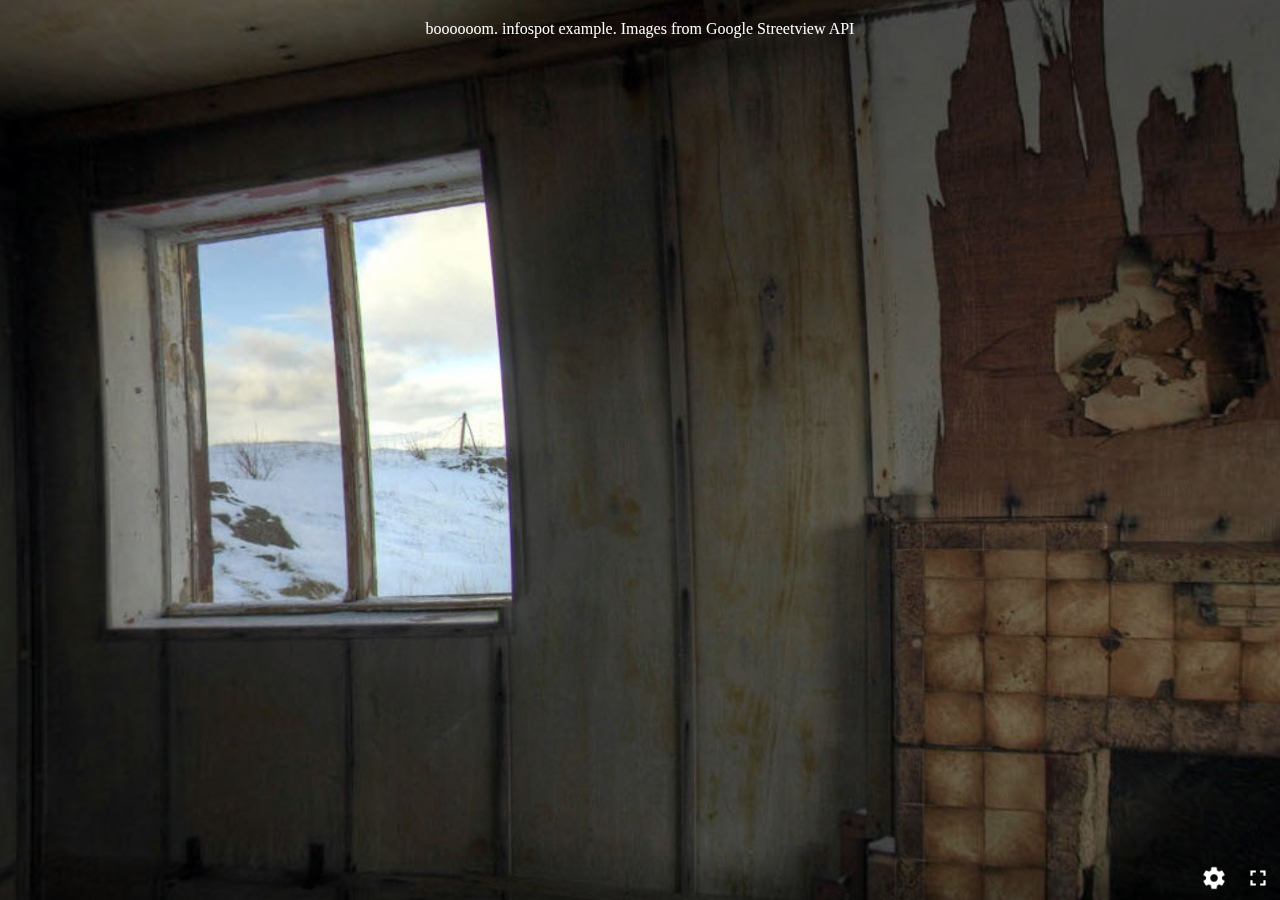
==== index.html @ c8a6444b "Add files via upload" ====
<!DOCTYPE html>
<html>
  <head>
    <meta charset="utf-8" />
    <meta
      name="viewport"
      content="initial-scale=1, maximum-scale=1, user-scalable=no, width=device-width, shrink-to-fit=no"
    />
    <title>Panolens.js panorama infospot</title>
    <style>
      html,
      body {
        margin: 0;
        width: 100%;
        height: 100%;
        overflow: hidden;
        background-color: #000;
      }

      a:link,
      a:visited {
        color: #bdc3c7;
      }

      .credit {
        position: absolute;
        text-align: center;
        width: 100%;
        padding: 20px 0;
        color: #fff;
      }

      #desc-container-1 {
        max-width: 500px;
        max-height: 500px;
        min-width: 200px;
        min-height: 250px;
        background: #fff;
        color: #000;
        border-radius: 3px;
        overflow: auto;
        -webkit-overflow-scrolling: touch;
      }

      #desc-container-1 > iframe {
        border: none;
        width: 100%;
      }

      #desc-container-2 {
        max-width: 500px;
        max-height: 500px;
        min-width: 200px;
        min-height: 250px;
        background: #fff;
        color: #000;
        border-radius: 3px;
        overflow: auto;
        -webkit-overflow-scrolling: touch;
      }

      #desc-container-2 > iframe {
        border: none;
        width: 100%;
      }

      .title {
        font-size: 1.5em;
        text-align: center;
        padding: 5px;
      }

      .text {
        padding: 0 20px 20px 20px;
      }
    </style>
  </head>

  <body>
    <div class="credit">
      boooooom.
      infospot example. Images from Google Streetview API
    </div>

    <div id="desc-container-1" style="display: none">
      <iframe src="https://www.youtube.com/embed/D7icsuamx5E"></iframe>
      <div class="title">123's Forgotten War</div>
      <div class="text">
        WWII came to the small town of Tai’erzhuang in central China – and
        it was never the same again. The town was strategically placed, on
        the north-south transport railway corridor and the ancient Grand
        Canal, and so was a focus of the Japanese Imperial army as it
        advanced. Li Jing Shan was only a child when his family fled the
        fighting. They returned to find their home, and most of the town,
        in ruins.
      </div>
    </div>

    <div id="desc-container-2" style="display: none">
      <iframe src="https://www.youtube.com/embed/D7icsuamx5E"></iframe>
      <div class="title">456's Forgotten War</div>
      <div class="text">
        WWII came to the small town of Tai’erzhuang in central China – and
        it was never the same again. The town was strategically placed, on
        the north-south transport railway corridor and the ancient Grand
        Canal, and so was a focus of the Japanese Imperial army as it
        advanced. Li Jing Shan was only a child when his family fled the
        fighting. They returned to find their home, and most of the town,
        in ruins.
      </div>
    </div>

    <script src="./js/three.min.js"></script>
    <script src="./js/panolens.min.js"></script>

    <script>
      var infospot, infospot2, infospot3, viewer;
      const panorama = new PANOLENS.ImagePanorama("./images/2294472375_24a3b8ef46_o.jpg");

      infospot = new PANOLENS.Infospot();
      infospot.position.set(5000.0, -665.23, -3996.49);
      infospot.addHoverText("The Where Is Bar");

      infospot2 = new PANOLENS.Infospot(300, PANOLENS.DataImage.Info);
      infospot2.position.set(4800.0, -1825.25, 197.56);
      infospot2.addHoverElement(
        document.getElementById("desc-container-1"),
        200
      );

      infospot3 = new PANOLENS.Infospot(300, PANOLENS.DataImage.Info);
      infospot3.position.set(4500.0, -665.23, -3996.49);
      infospot3.addHoverElement(
        document.getElementById("desc-container-2"),
        200
      );

      // Get Google Map API Key - https://developers.google.com/maps/documentation/javascript/get-api-key

      panorama.add(infospot);
      panorama.add(infospot2);
      panorama.add(infospot3);

      viewer = new PANOLENS.Viewer();
      viewer.add(panorama);
    </script>
  </body>
</html>
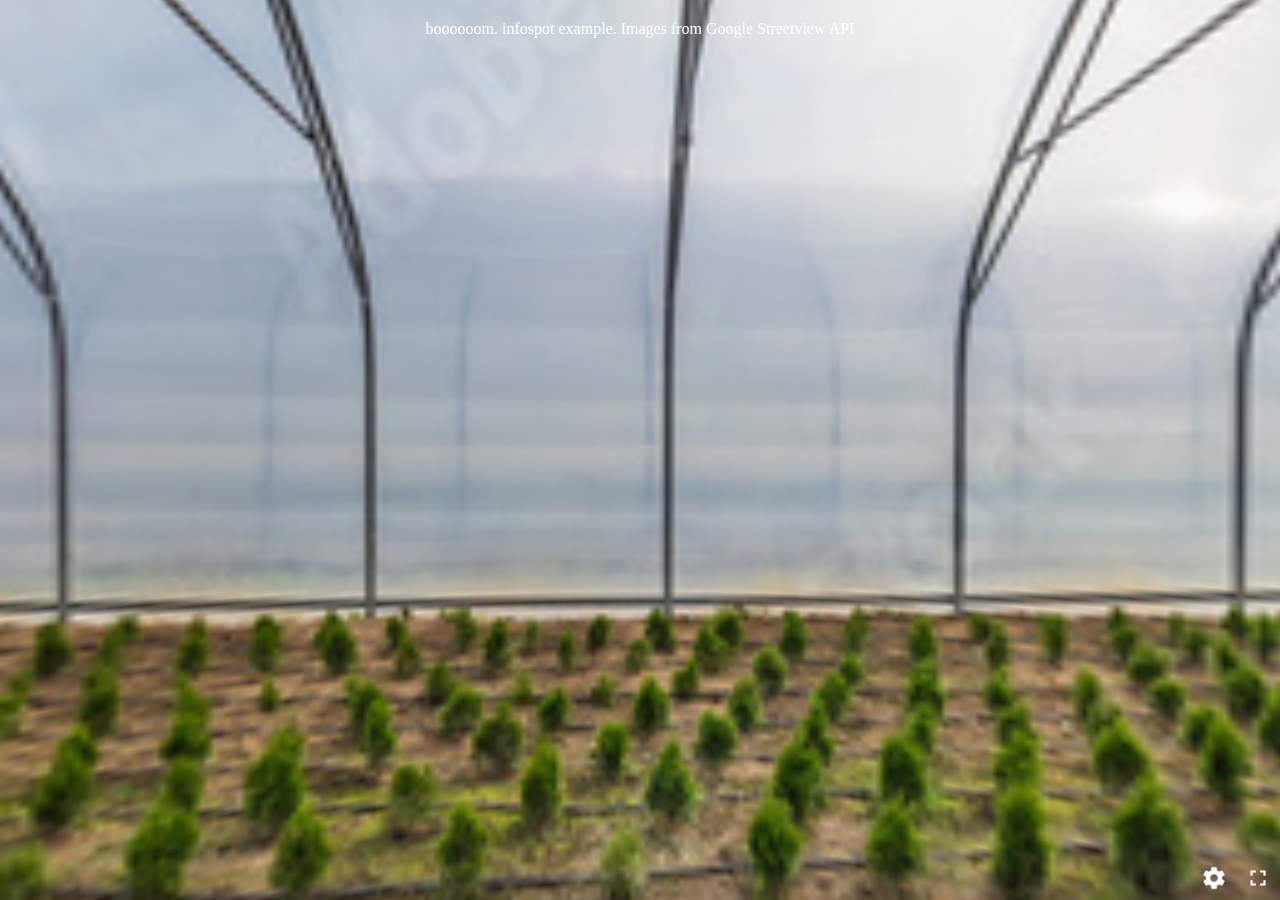
==== commit f291eda7: "Add files via upload" ====
--- a/index.html
+++ b/index.html
@@ -28,6 +28,10 @@
         width: 100%;
         padding: 20px 0;
         color: #fff;
+      }
+
+      a{
+        text-decoration: underline;
       }
 
       #desc-container-1 {
@@ -71,7 +75,7 @@
       }
 
       .text {
-        padding: 0 20px 20px 20px;
+        padding: 0 24px 24px 24px;
       }
     </style>
   </head>
@@ -82,31 +86,23 @@
       infospot example. Images from Google Streetview API
     </div>
 
+ 
+
     <div id="desc-container-1" style="display: none">
-      <iframe src="https://www.youtube.com/embed/D7icsuamx5E"></iframe>
-      <div class="title">123's Forgotten War</div>
-      <div class="text">
-        WWII came to the small town of Tai’erzhuang in central China – and
-        it was never the same again. The town was strategically placed, on
-        the north-south transport railway corridor and the ancient Grand
-        Canal, and so was a focus of the Japanese Imperial army as it
-        advanced. Li Jing Shan was only a child when his family fled the
-        fighting. They returned to find their home, and most of the town,
-        in ruins.
+      <iframe src="https://www.youtube.com/embed/PYd8lAnYyJw"></iframe>
+      <div class="title">BOOOOOOM</div>
+      <div class="text">‘BOOOOOOOM’ boom means "increase, development, and success." Until now, the six Deobaegot students have condensed their energy through detailed art work across various media at the same starting point of Deobaegot. In this Final Exhibition, we would like to show our energy through different media such as illustration, sound, video, font, space, and web. 
+        This is the result of an effort called 《BOOOOOM》 at the PaTI Deobagot graduation exhibition.
       </div>
     </div>
 
     <div id="desc-container-2" style="display: none">
-      <iframe src="https://www.youtube.com/embed/D7icsuamx5E"></iframe>
-      <div class="title">456's Forgotten War</div>
-      <div class="text">
-        WWII came to the small town of Tai’erzhuang in central China – and
-        it was never the same again. The town was strategically placed, on
-        the north-south transport railway corridor and the ancient Grand
-        Canal, and so was a focus of the Japanese Imperial army as it
-        advanced. Li Jing Shan was only a child when his family fled the
-        fighting. They returned to find their home, and most of the town,
-        in ruins.
+
+      <div class="title">Park Jeong Gyeon</div>
+      <div class="text">‘BOOOOOOOM’ boom means "increase, development, and success." Until now, the six Deobaegot students have condensed their energy through detailed art work across various media at the same starting point of Deobaegot. In this Final Exhibition, we would like to show our energy through different media such as illustration, sound, video, font, space, and web. 
+        This is the result of an effort called 《BOOOOOM》 at the PaTI Deobagot graduation exhibition.
+
+        <a href="https://sketch-book.xyz">sketch-book</a>
       </div>
     </div>
 
@@ -115,7 +111,7 @@
 
     <script>
       var infospot, infospot2, infospot3, viewer;
-      const panorama = new PANOLENS.ImagePanorama("./images/2294472375_24a3b8ef46_o.jpg");
+      const panorama = new PANOLENS.ImagePanorama("./images/2.jpg");
 
       infospot = new PANOLENS.Infospot();
       infospot.position.set(5000.0, -665.23, -3996.49);
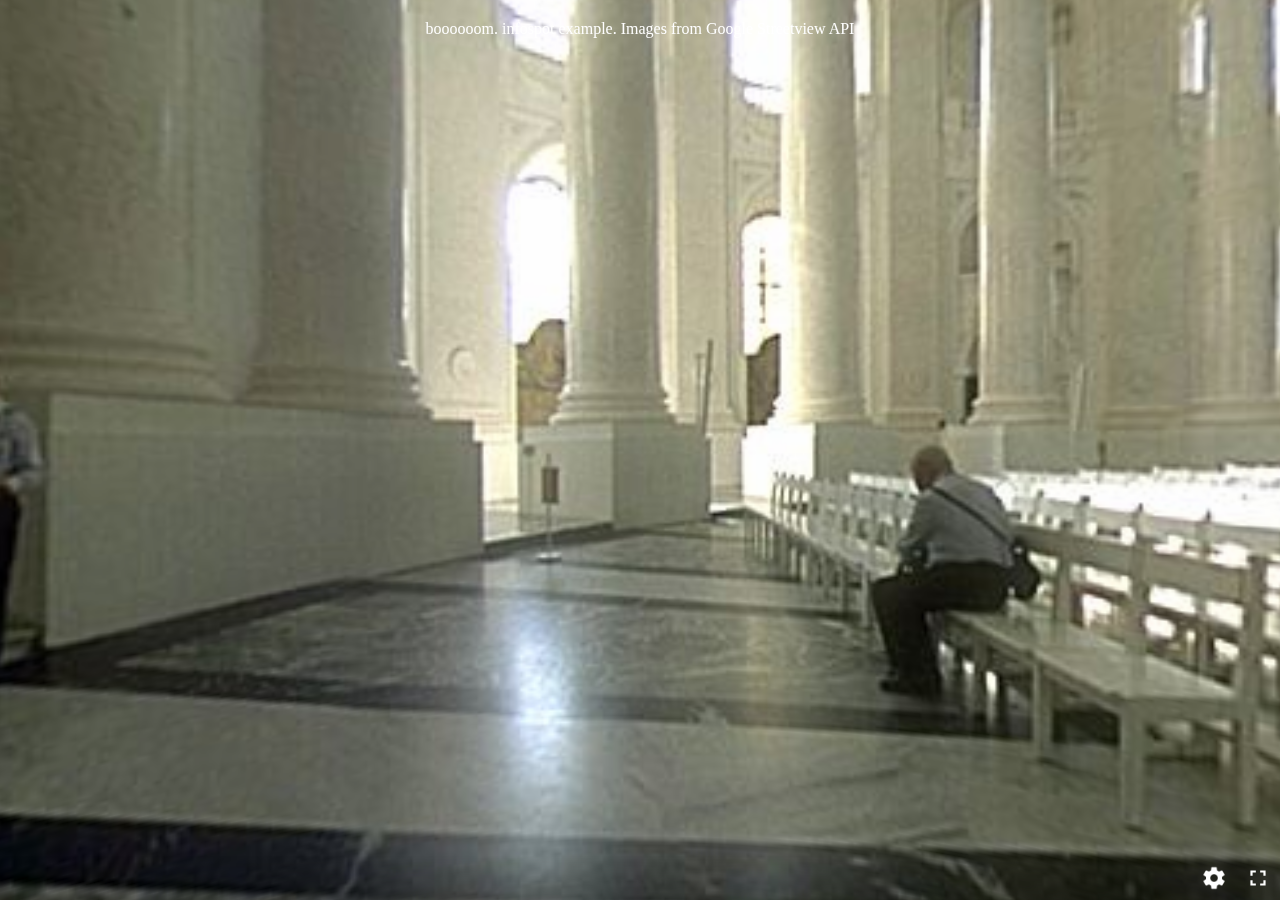
==== commit 3452f885: "Add files via upload" ====
--- a/index.html
+++ b/index.html
@@ -111,7 +111,7 @@
 
     <script>
       var infospot, infospot2, infospot3, viewer;
-      const panorama = new PANOLENS.ImagePanorama("./images/2.jpg");
+      const panorama = new PANOLENS.ImagePanorama("./images/s.jpg");
 
       infospot = new PANOLENS.Infospot();
       infospot.position.set(5000.0, -665.23, -3996.49);
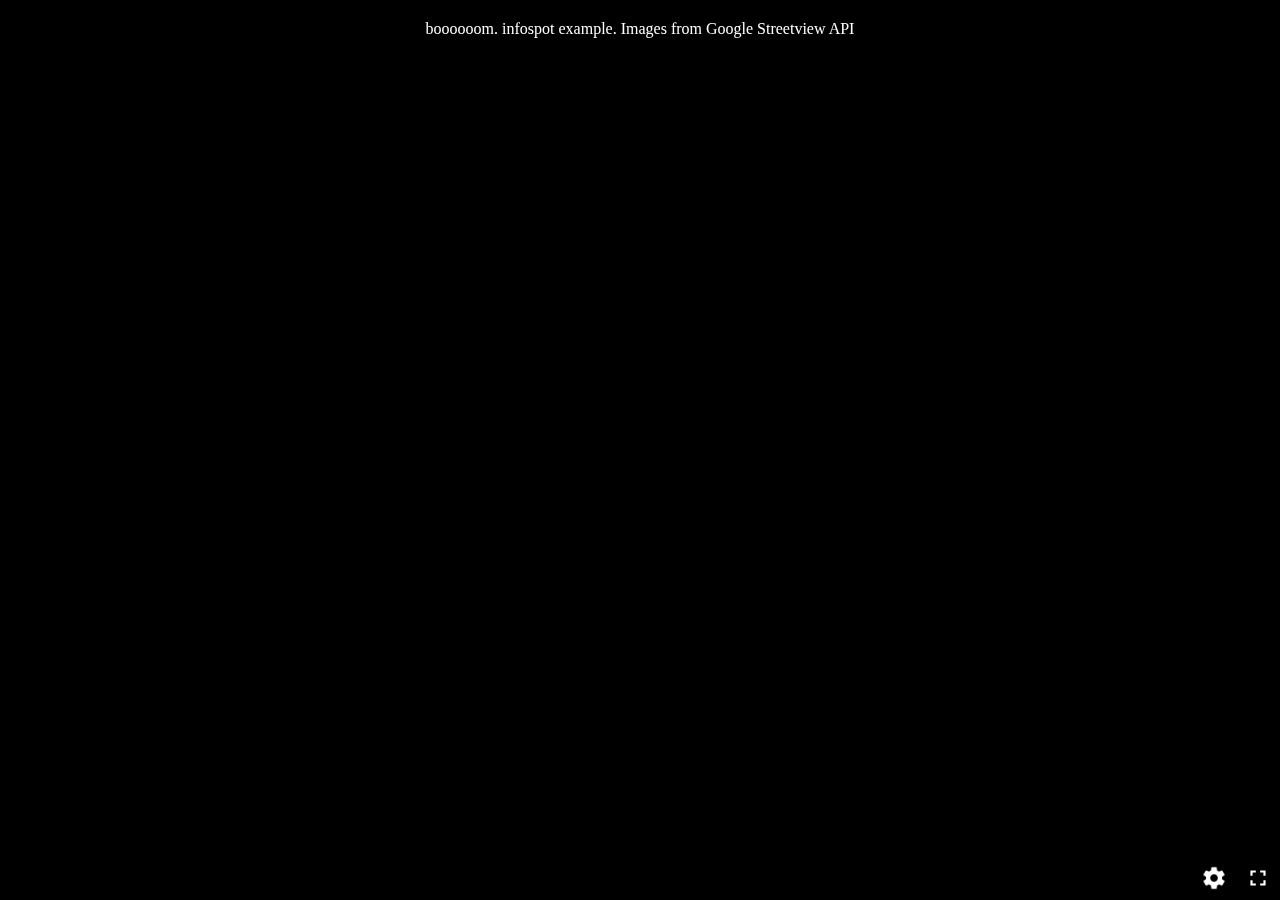
==== commit 342cd5db: "Add files via upload" ====
--- a/index.html
+++ b/index.html
@@ -32,6 +32,7 @@
 
       a{
         text-decoration: underline;
+        z-index: 1001 !important;
       }
 
       #desc-container-1 {
@@ -111,7 +112,7 @@
 
     <script>
       var infospot, infospot2, infospot3, viewer;
-      const panorama = new PANOLENS.ImagePanorama("./images/s.jpg");
+      const panorama = new PANOLENS.ImagePanorama("./images/w.jpg");
 
       infospot = new PANOLENS.Infospot();
       infospot.position.set(5000.0, -665.23, -3996.49);
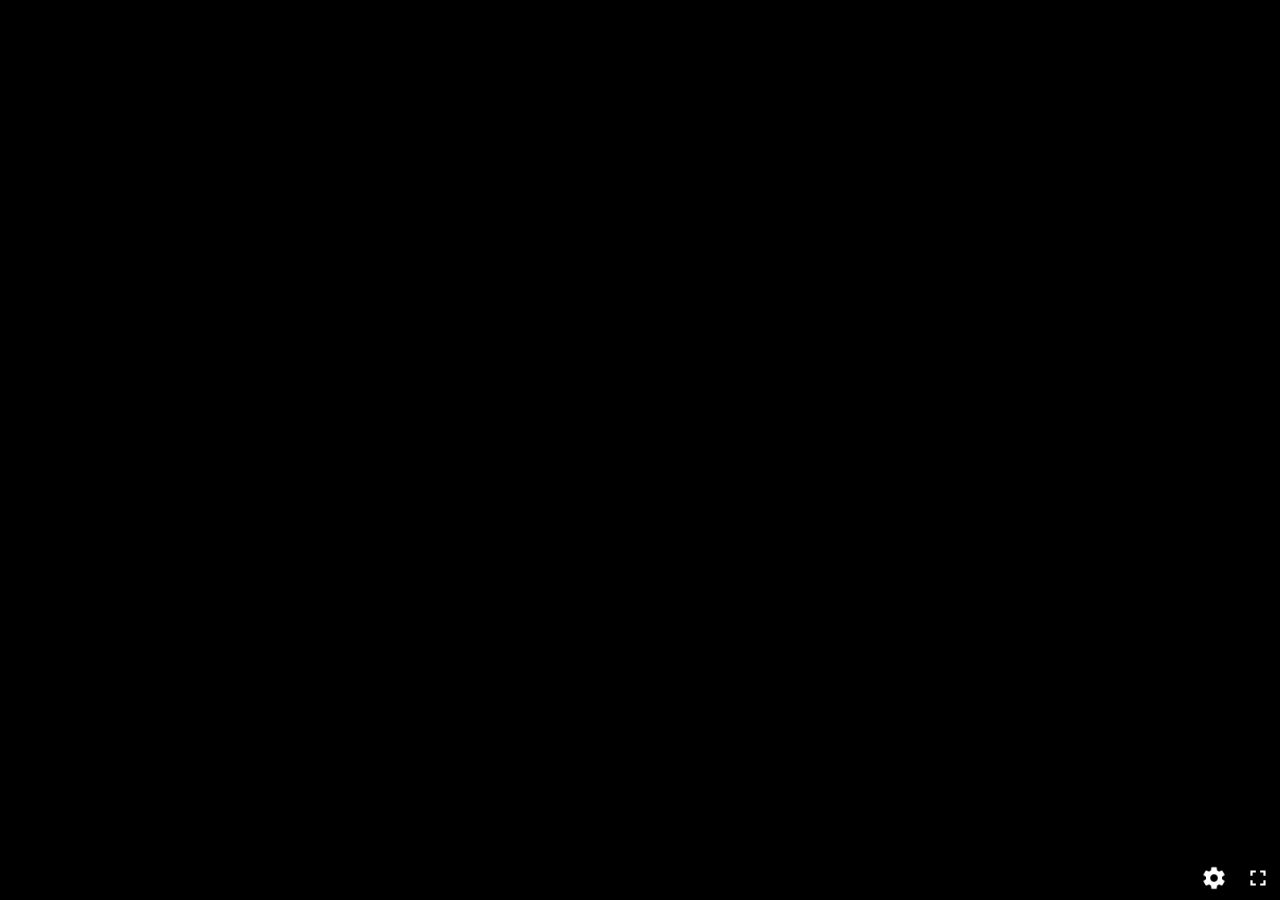
==== commit 485fd89b: "Add files via upload" ====
--- a/index.html
+++ b/index.html
@@ -6,85 +6,22 @@
       name="viewport"
       content="initial-scale=1, maximum-scale=1, user-scalable=no, width=device-width, shrink-to-fit=no"
     />
-    <title>Panolens.js panorama infospot</title>
-    <style>
-      html,
-      body {
-        margin: 0;
-        width: 100%;
-        height: 100%;
-        overflow: hidden;
-        background-color: #000;
-      }
-
-      a:link,
-      a:visited {
-        color: #bdc3c7;
-      }
-
-      .credit {
-        position: absolute;
-        text-align: center;
-        width: 100%;
-        padding: 20px 0;
-        color: #fff;
-      }
-
-      a{
-        text-decoration: underline;
-        z-index: 1001 !important;
-      }
-
-      #desc-container-1 {
-        max-width: 500px;
-        max-height: 500px;
-        min-width: 200px;
-        min-height: 250px;
-        background: #fff;
-        color: #000;
-        border-radius: 3px;
-        overflow: auto;
-        -webkit-overflow-scrolling: touch;
-      }
-
-      #desc-container-1 > iframe {
-        border: none;
-        width: 100%;
-      }
-
-      #desc-container-2 {
-        max-width: 500px;
-        max-height: 500px;
-        min-width: 200px;
-        min-height: 250px;
-        background: #fff;
-        color: #000;
-        border-radius: 3px;
-        overflow: auto;
-        -webkit-overflow-scrolling: touch;
-      }
-
-      #desc-container-2 > iframe {
-        border: none;
-        width: 100%;
-      }
-
-      .title {
-        font-size: 1.5em;
-        text-align: center;
-        padding: 5px;
-      }
-
-      .text {
-        padding: 0 24px 24px 24px;
-      }
-    </style>
+    <title>BOOOOOOM</title>
+    <meta name="description" content="" />
+    <link rel="stylesheet" href="./style.css" />
   </head>
 
   <body>
-    <div class="credit">
-      boooooom.
-      infospot example. Images from Google Streetview API
+    <div class="container">
+<p class="item">BOOOOOOM</p>
+<p class="item">2021. 1.7. - 1. 31.</p>
+<p class="item">BOOOOOOM</p>
+<p class="item">BOOOOOOM</p>
+<p class="item">BOOOOOOM</p>
+<p class="item">BOOOOOOM</p>
+<p class="item">BOOOOOOM</p>
+<p class="item">BOOOOOOM</p>
+      
     </div>
 
  
@@ -99,9 +36,8 @@
 
     <div id="desc-container-2" style="display: none">
 
-      <div class="title">Park Jeong Gyeon</div>
-      <div class="text">‘BOOOOOOOM’ boom means "increase, development, and success." Until now, the six Deobaegot students have condensed their energy through detailed art work across various media at the same starting point of Deobaegot. In this Final Exhibition, we would like to show our energy through different media such as illustration, sound, video, font, space, and web. 
-        This is the result of an effort called 《BOOOOOM》 at the PaTI Deobagot graduation exhibition.
+      <div class="title" onclick="location.href='gyeon.html'">Park Jeong Gyeon</div>
+      <div class="text">
 
         <a href="https://sketch-book.xyz">sketch-book</a>
       </div>
@@ -109,17 +45,16 @@
 
     <script src="./js/three.min.js"></script>
     <script src="./js/panolens.min.js"></script>
-
     <script>
       var infospot, infospot2, infospot3, viewer;
-      const panorama = new PANOLENS.ImagePanorama("./images/w.jpg");
+      const panorama = new PANOLENS.ImagePanorama("./images/5.jpg");
 
       infospot = new PANOLENS.Infospot();
       infospot.position.set(5000.0, -665.23, -3996.49);
       infospot.addHoverText("The Where Is Bar");
 
       infospot2 = new PANOLENS.Infospot(300, PANOLENS.DataImage.Info);
-      infospot2.position.set(4800.0, -1825.25, 197.56);
+      infospot2.position.set(4800.0, 0.25, 197.56);
       infospot2.addHoverElement(
         document.getElementById("desc-container-1"),
         200
--- a/style.css
+++ b/style.css
@@ -0,0 +1,280 @@
+::-moz-selection {
+  color: black;
+  background-color: rgba(255, 255, 255, 0.99);
+}
+
+::selection {
+  color: black;
+  background-color: rgba(255, 255, 255, 0.99);
+}
+
+html,
+body,
+p,
+ol,
+ul,
+li,
+dl,
+dt,
+dd,
+blockquote,
+figure,
+fieldset,
+legend,
+textarea,
+pre,
+iframe,
+hr,
+h1,
+h2,
+h3,
+h4,
+h5,
+h6 {
+  margin: 0;
+  padding: 0;
+}
+
+h1,
+h2,
+h3,
+h4,
+h5,
+h6 {
+  font-size: 100%;
+  font-weight: normal;
+}
+
+ul {
+  list-style: none;
+}
+
+button,
+input,
+select {
+  margin: 0;
+}
+
+html {
+  -webkit-box-sizing: border-box;
+  box-sizing: border-box;
+  pointer-events: visible;
+
+  padding: 0;
+  margin: 0;
+
+  -webkit-user-drag: none;
+}
+
+*,
+*::before,
+*::after {
+  -webkit-box-sizing: inherit;
+  box-sizing: inherit;
+}
+
+img,
+video {
+  height: auto;
+  max-width: 100%;
+  -webkit-user-drag: none;
+}
+
+iframe {
+  border: 0;
+}
+
+table {
+  border-collapse: collapse;
+  border-spacing: 0;
+}
+
+td,
+th {
+  padding: 0;
+}
+
+td:not([align]),
+th:not([align]) {
+  text-align: inherit;
+}
+
+html {
+  font-size: 16px;
+  text-rendering: optimizeLegibility;
+  -webkit-text-size-adjust: 100%;
+  -moz-text-size-adjust: 100%;
+  -ms-text-size-adjust: 100%;
+  text-size-adjust: 100%;
+
+  overflow: hidden;
+  min-width: 100%;
+}
+
+@media screen and (min-width: 512px) {
+  html {
+    font-size: 1.75vw;
+  }
+}
+
+article,
+aside,
+figure,
+footer,
+header,
+hgroup,
+section {
+  display: block;
+}
+
+body,
+button,
+input,
+select,
+textarea {
+  font-family: -apple-system, BlinkMacSystemFont, avenir next, avenir,
+    segoe ui, helvetica neue, helvetica, Ubuntu, roboto, noto, arial,
+    sans-serif;
+}
+
+@font-face {
+  font-family: "AGChoijeonghoMinburiStd";
+  src: url(./fonts/AGChoijeonghoMinburiStd.otf);
+  src: local(※), url(./fonts/AGChoijeonghoMinburiStd.woff) format("woff");
+}
+@font-face {
+  font-family: "AGChoijeonghoMinburiStdBold";
+  src: url(./fonts/AGChoijeonghoMinburiStdBold.otf);
+  src: local(※),
+    url(./fonts/AGChoijeonghoMinburiStdBold.woff) format("woff");
+}
+@font-face {
+  font-family: "AGChoijeonghoMinburiStdMedium";
+  src: url(./fonts/AGChoijeonghoMinburiStdMedium.otf);
+  src: local(※),
+    url(./fonts/AGChoijeonghoMinburiStdMedium.woff) format("woff2");
+}
+
+@media screen and (min-width: 512px) {
+  body {
+    font-family: "AGChoijeonghoMinburiStdBold";
+  }
+}
+
+html,
+body {
+  margin: 0;
+  width: 100%;
+  height: 100%;
+  overflow: hidden;
+  background-color: #000;
+}
+
+
+code,
+pre {
+  -moz-osx-font-smoothing: auto;
+  -webkit-font-smoothing: auto;
+  font-family: monospace;
+}
+
+a:link,
+a:visited {
+  color: #bdc3c7;
+}
+
+.container {
+  position: absolute;
+  display: grid;
+  
+
+  grid-template-columns: repeat(3, 1fr);
+  grid-template-rows: repeat(6, minmax(16px, auto));
+  grid-column-gap: 16px;
+  color: #000;
+
+}
+
+.item:nth-child(1) {
+  mix-blend-mode: color-burn;
+  grid-column: 1;
+}
+.item:nth-child(2) {
+  grid-column: 2;
+}
+.item:nth-child(3) {
+  grid-column: 4;
+}
+.item:nth-child(4) {
+  grid-column: 5;
+}
+.item:nth-child(5) {
+  grid-column: 6;
+}
+.item:nth-child(6) {
+  grid-column: 7;
+}
+.item:nth-child(7) {
+  grid-column: 7;
+}
+.item:nth-child(8) {
+  grid-column: 7;
+}
+
+.credit {
+  position: absolute;
+  text-align: center;
+  width: 100%;
+  padding: 16px 0;
+  color: #000;
+}
+
+a {
+  text-decoration: underline;
+  z-index: 1001 !important;
+}
+
+#desc-container-1 {
+  max-width: 500px;
+  max-height: 500px;
+  min-width: 200px;
+  min-height: 250px;
+  background: #fff;
+  color: #000;
+  border-radius: 3px;
+  overflow: auto;
+  -webkit-overflow-scrolling: touch;
+}
+
+#desc-container-1 > iframe {
+  border: none;
+  width: 100%;
+}
+
+#desc-container-2 {
+  max-width: 500px;
+  max-height: 500px;
+  min-width: 200px;
+  min-height: 250px;
+  background: #fff;
+  color: #000;
+  border-radius: 3px;
+  overflow: auto;
+  -webkit-overflow-scrolling: touch;
+}
+
+#desc-container-2 > iframe {
+  border: none;
+  width: 100%;
+}
+
+.title {
+  font-size: 1rem;
+  text-align: center;
+  padding: 16px;
+}
+
+.text {
+  padding: 0 24px 24px 24px;
+  font-size: 0.75rem;
+}
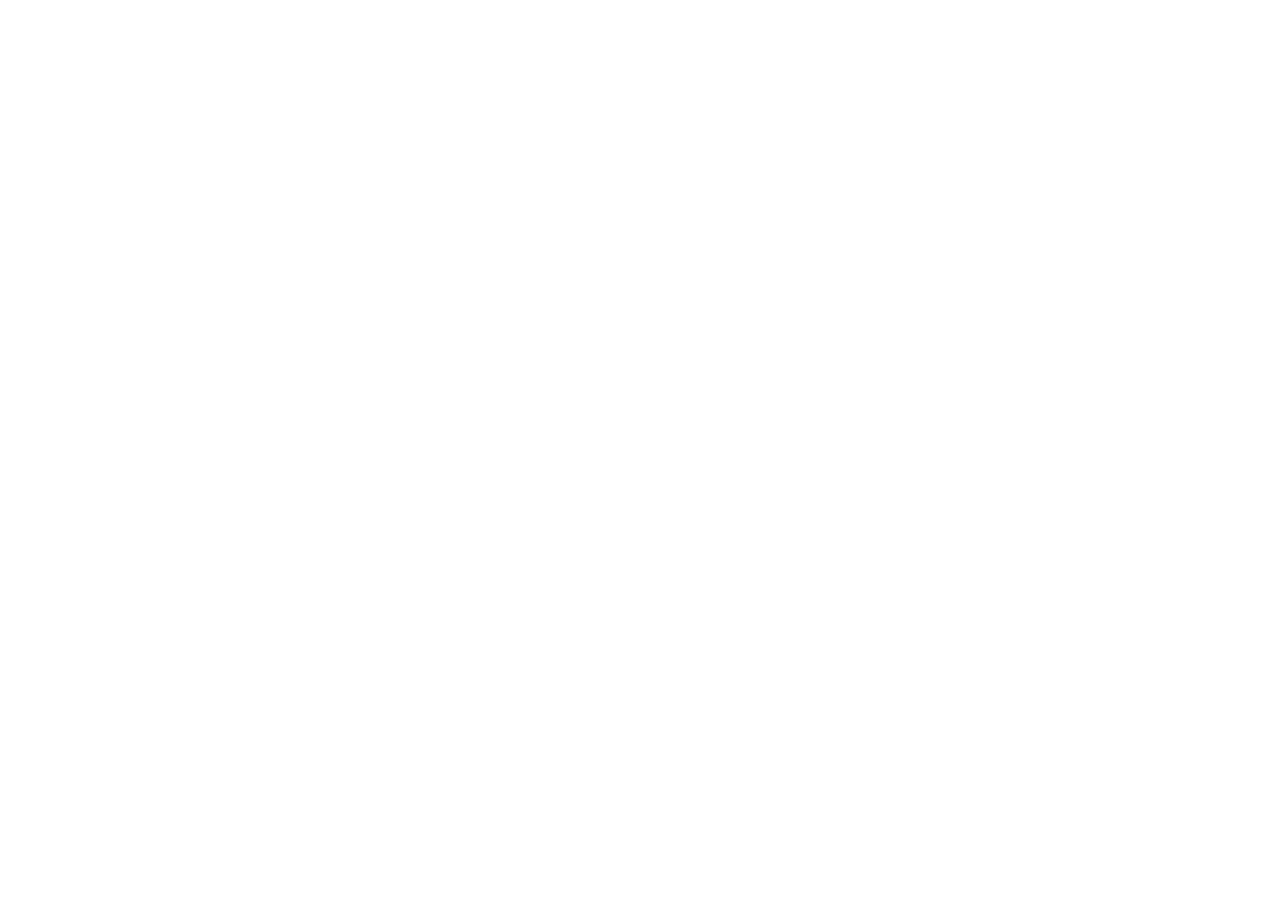
==== commit 71186645: "Add files via upload" ====
--- a/index.html
+++ b/index.html
@@ -7,67 +7,80 @@
       content="initial-scale=1, maximum-scale=1, user-scalable=no, width=device-width, shrink-to-fit=no"
     />
     <title>BOOOOOOM</title>
-    <meta name="description" content="" />
+    <meta
+      name="description"
+      content="‘BOOOOOOM!’ 붐은 ‘증가, 발전, 성황’이라는 의미를 가지고 있습니다. 그동안 6명의 배우미들은 더배곳이라는 같은 시작점에서 다양한 매체를 넘나들며 세밀한 작업으로 에너지를 응축해왔습니다. 이번 맺음전에서는 일러스트・사운드・영상・글꼴・공간・웹이라는 각자 다른 매체를 통해 에너지를 펼쳐 보이고자 합니다. 이는 파주타이포그라피배곳 더배곳 마친보람 맺음전 《BOOOOOOM》이라는 노력의 결과물이 됩니다."
+    />
     <link rel="stylesheet" href="./style.css" />
   </head>
 
   <body>
+
     <div class="container">
-<p class="item">BOOOOOOM</p>
-<p class="item">2021. 1.7. - 1. 31.</p>
-<p class="item">BOOOOOOM</p>
-<p class="item">BOOOOOOM</p>
-<p class="item">BOOOOOOM</p>
-<p class="item">BOOOOOOM</p>
-<p class="item">BOOOOOOM</p>
-<p class="item">BOOOOOOM</p>
+<li class="item">BOOOOOOM</li>
+<li class="item">2021. 1.7. - 1. 31.</li>
+<li class="item">파주타이포그라피배곳</li>
+<li class="item">마친보람맺음전</li>
+<li class="item">PaTI Deobagot</li>
+<li class="item">graduation exhibition</li>
+
       
     </div>
 
- 
+    <div id="desc-container-0" style="display: none">
+      <iframe src="https://www.youtube.com/embed/PYd8lAnYyJw"></iframe>
+      <!-- <div class="title">BOOOOOOM</div> -->
+      <div class="text">‘BOOOOOOM’ 붐은 ‘증가, 발전, 성황’이라는 의미를 가지고 있습니다. 그동안 6명의 배우미들은 더배곳이라는 같은 시작점에서 다양한 매체를 넘나들며 세밀한 작업으로 에너지를 응축해왔습니다. 이번 맺음전에서는 일러스트・사운드・영상・글꼴・공간・웹이라는 각자 다른 매체를 통해 에너지를 펼쳐 보이고자 합니다. 이는 파주타이포그라피배곳 더배곳 마친보람 맺음전 《BOOOOOOM》이라는 노력의 결과물이 됩니다.
+      </div>
+    </div>
 
     <div id="desc-container-1" style="display: none">
       <iframe src="https://www.youtube.com/embed/PYd8lAnYyJw"></iframe>
-      <div class="title">BOOOOOOM</div>
-      <div class="text">‘BOOOOOOOM’ boom means "increase, development, and success." Until now, the six Deobaegot students have condensed their energy through detailed art work across various media at the same starting point of Deobaegot. In this Final Exhibition, we would like to show our energy through different media such as illustration, sound, video, font, space, and web. 
-        This is the result of an effort called 《BOOOOOM》 at the PaTI Deobagot graduation exhibition.
+      <!-- <div class="title">BOOOOOOM</div> -->
+      <div class="text">‘BOOOOOOM’ 붐은 ‘증가, 발전, 성황’이라는 의미를 가지고 있습니다. 그동안 6명의 배우미들은 더배곳이라는 같은 시작점에서 다양한 매체를 넘나들며 세밀한 작업으로 에너지를 응축해왔습니다. 이번 맺음전에서는 일러스트・사운드・영상・글꼴・공간・웹이라는 각자 다른 매체를 통해 에너지를 펼쳐 보이고자 합니다. 이는 파주타이포그라피배곳 더배곳 마친보람 맺음전 《BOOOOOOM》이라는 노력의 결과물이 됩니다.
       </div>
     </div>
 
     <div id="desc-container-2" style="display: none">
-
-      <div class="title" onclick="location.href='gyeon.html'">Park Jeong Gyeon</div>
+      <iframe src="infospot-gyeon.html"></iframe>
+      <div class="title"></div>
       <div class="text">
-
-        <a href="https://sketch-book.xyz">sketch-book</a>
+        “이 웹사이트는 X, Y, Z축으로 구성된 좌표계로 이루어져 있다. 이 좌표 세계를 ‘커튼’ 이미지로 설정하고 그것이 선의 세계, 평면 세계, 공간 세계를 직조하게 했다. 각 페이지는 자바스크립트 코드로 생성되어, 독립된 세계이면서 여러 갈래로 얽힌 일종의 미로를 연출한다. 우리의 현실 세계를 추상화한 것처럼.” 
       </div>
     </div>
+
+    <div id="loader"></div>
 
     <script src="./js/three.min.js"></script>
     <script src="./js/panolens.min.js"></script>
     <script>
-      var infospot, infospot2, infospot3, viewer;
+      var infospot, infospot2, infospot3, infospot4, infospot5, infospot6, infospot7, viewer;
       const panorama = new PANOLENS.ImagePanorama("./images/5.jpg");
 
-      infospot = new PANOLENS.Infospot();
-      infospot.position.set(5000.0, -665.23, -3996.49);
-      infospot.addHoverText("The Where Is Bar");
+      ////////////////////////////////////////////////
+
+      infospot = new PANOLENS.Infospot(300, PANOLENS.DataImage.Info);
+      infospot.position.set(7000.0, -665.23, -3996.49);
+      infospot.addHoverElement(
+        document.getElementById("desc-container-0"),
+        200
+      );
 
       infospot2 = new PANOLENS.Infospot(300, PANOLENS.DataImage.Info);
-      infospot2.position.set(4800.0, 0.25, 197.56);
+      infospot2.position.set(-1250.0, 0, -5000);
       infospot2.addHoverElement(
         document.getElementById("desc-container-1"),
         200
       );
 
       infospot3 = new PANOLENS.Infospot(300, PANOLENS.DataImage.Info);
-      infospot3.position.set(4500.0, -665.23, -3996.49);
+      infospot3.position.set(3000.0, -25.25, 197.56);
       infospot3.addHoverElement(
         document.getElementById("desc-container-2"),
         200
       );
 
-      // Get Google Map API Key - https://developers.google.com/maps/documentation/javascript/get-api-key
+      ////////////////////////////////////////////
 
       panorama.add(infospot);
       panorama.add(infospot2);
@@ -75,6 +88,10 @@
 
       viewer = new PANOLENS.Viewer();
       viewer.add(panorama);
+
+      
     </script>
+        <script src="./js/jquery.min.js"></script>
+        <script src="./js/fadeOut.js"></script>
   </body>
 </html>
--- a/style.css
+++ b/style.css
@@ -135,6 +135,7 @@
   font-family: -apple-system, BlinkMacSystemFont, avenir next, avenir,
     segoe ui, helvetica neue, helvetica, Ubuntu, roboto, noto, arial,
     sans-serif;
+  line-height: 1.6;
 }
 
 @font-face {
@@ -157,7 +158,7 @@
 
 @media screen and (min-width: 512px) {
   body {
-    font-family: "AGChoijeonghoMinburiStdBold";
+    font-weight: 600;
   }
 }
 
@@ -168,8 +169,8 @@
   height: 100%;
   overflow: hidden;
   background-color: #000;
-}
-
+  font-family: "AGChoijeonghoMinburiStdMedium";
+}
 
 code,
 pre {
@@ -186,33 +187,44 @@
 .container {
   position: absolute;
   display: grid;
-  
 
   grid-template-columns: repeat(3, 1fr);
-  grid-template-rows: repeat(6, minmax(16px, auto));
+  grid-template-rows: repeat(2, minmax(16px, auto));
   grid-column-gap: 16px;
   color: #000;
-
+}
+
+.container-white {
+  position: absolute;
+  display: grid;
+
+  grid-template-columns: repeat(3, 1fr);
+  grid-template-rows: repeat(2, minmax(16px, auto));
+  grid-column-gap: 16px;
+  color: #fff;
 }
 
 .item:nth-child(1) {
-  mix-blend-mode: color-burn;
   grid-column: 1;
 }
 .item:nth-child(2) {
-  grid-column: 2;
+  grid-column: 1;
 }
 .item:nth-child(3) {
-  grid-column: 4;
+  grid-column: 4 / span 1;
+  grid-row: 1 / span 1;
 }
 .item:nth-child(4) {
-  grid-column: 5;
+  grid-column: 4 / span 1;
+  grid-row: 2 / span 1;
 }
 .item:nth-child(5) {
-  grid-column: 6;
+  grid-column: 6 / span 1;
+  grid-row: 1 / span 1;
 }
 .item:nth-child(6) {
-  grid-column: 7;
+  grid-column: 6 / span 1;
+  grid-row: 2 / span 1;
 }
 .item:nth-child(7) {
   grid-column: 7;
@@ -231,17 +243,46 @@
 
 a {
   text-decoration: underline;
+}
+
+#loader {
+  content: url("images/boom.png");
+  background-color: white;
+  width: 100%;
+  height: 100vh;
+  object-fit: cover;
+  position: absolute;
+
+  justify-content: center;
+  align-items: center;
   z-index: 1001 !important;
 }
 
-#desc-container-1 {
+/* desc-info */
+
+#desc-container-0 {
   max-width: 500px;
   max-height: 500px;
   min-width: 200px;
   min-height: 250px;
   background: #fff;
   color: #000;
-  border-radius: 3px;
+  overflow: auto;
+  -webkit-overflow-scrolling: touch;
+}
+
+#desc-container-0 > iframe {
+  border: none;
+  width: 100%;
+}
+
+#desc-container-1 {
+  max-width: 500px;
+  max-height: 400px;
+  min-width: 200px;
+  min-height: 250px;
+  background: #fff;
+  color: #000;
   overflow: auto;
   -webkit-overflow-scrolling: touch;
 }
@@ -258,7 +299,6 @@
   min-height: 250px;
   background: #fff;
   color: #000;
-  border-radius: 3px;
   overflow: auto;
   -webkit-overflow-scrolling: touch;
 }
@@ -269,12 +309,90 @@
 }
 
 .title {
-  font-size: 1rem;
+  font-size: 0.75rem;
   text-align: center;
   padding: 16px;
 }
 
+.infospot-title {
+  position: absolute;
+  font-size: 1.25rem;
+  text-align: left;
+  padding: 16px;
+  color: #000;
+
+  z-index: 1001;
+  cursor: pointer;
+}
+
+.thumbnail {
+  width: 100%;
+  left: 0;
+  top: 0;
+  z-index: 0;
+}
+
 .text {
-  padding: 0 24px 24px 24px;
-  font-size: 0.75rem;
-}
+  padding: 0 16px 16px 16px;
+  font-size: 0.6rem;
+  word-break: keep-all;
+}
+
+li {
+  list-style: none;
+}
+
+/* element */
+
+p {
+  font-size: 0.5rem;
+  line-height: 1.6;
+  word-break: keep-all;
+  color: white;
+}
+
+.section {
+  padding: 0.1rem 0.5rem 0.5rem 13vw;
+  opacity: 0.5;
+  transition: opacity 0.25s;
+  transition-delay: 0.125s;
+}
+
+.section:hover {
+  opacity: 1;
+}
+
+.content {
+  position: relative;
+  font-size: 0.5rem;
+  width: 37.5%;
+}
+
+.content:nth-child(2) {
+  padding-top: 3rem;
+}
+
+/* slide */
+
+.swiper {
+  position: absolute;
+  width: calc(50% - 16px);
+  height: 100%;
+
+  top: 10rem;
+  left: 50%;
+}
+
+.swiper-slide {
+  background-position: center;
+  background-size: cover;
+}
+
+.swiper-slide img {
+  display: block;
+  width: 100%;
+}
+
+.swiper-pagination {
+  display: none;
+}
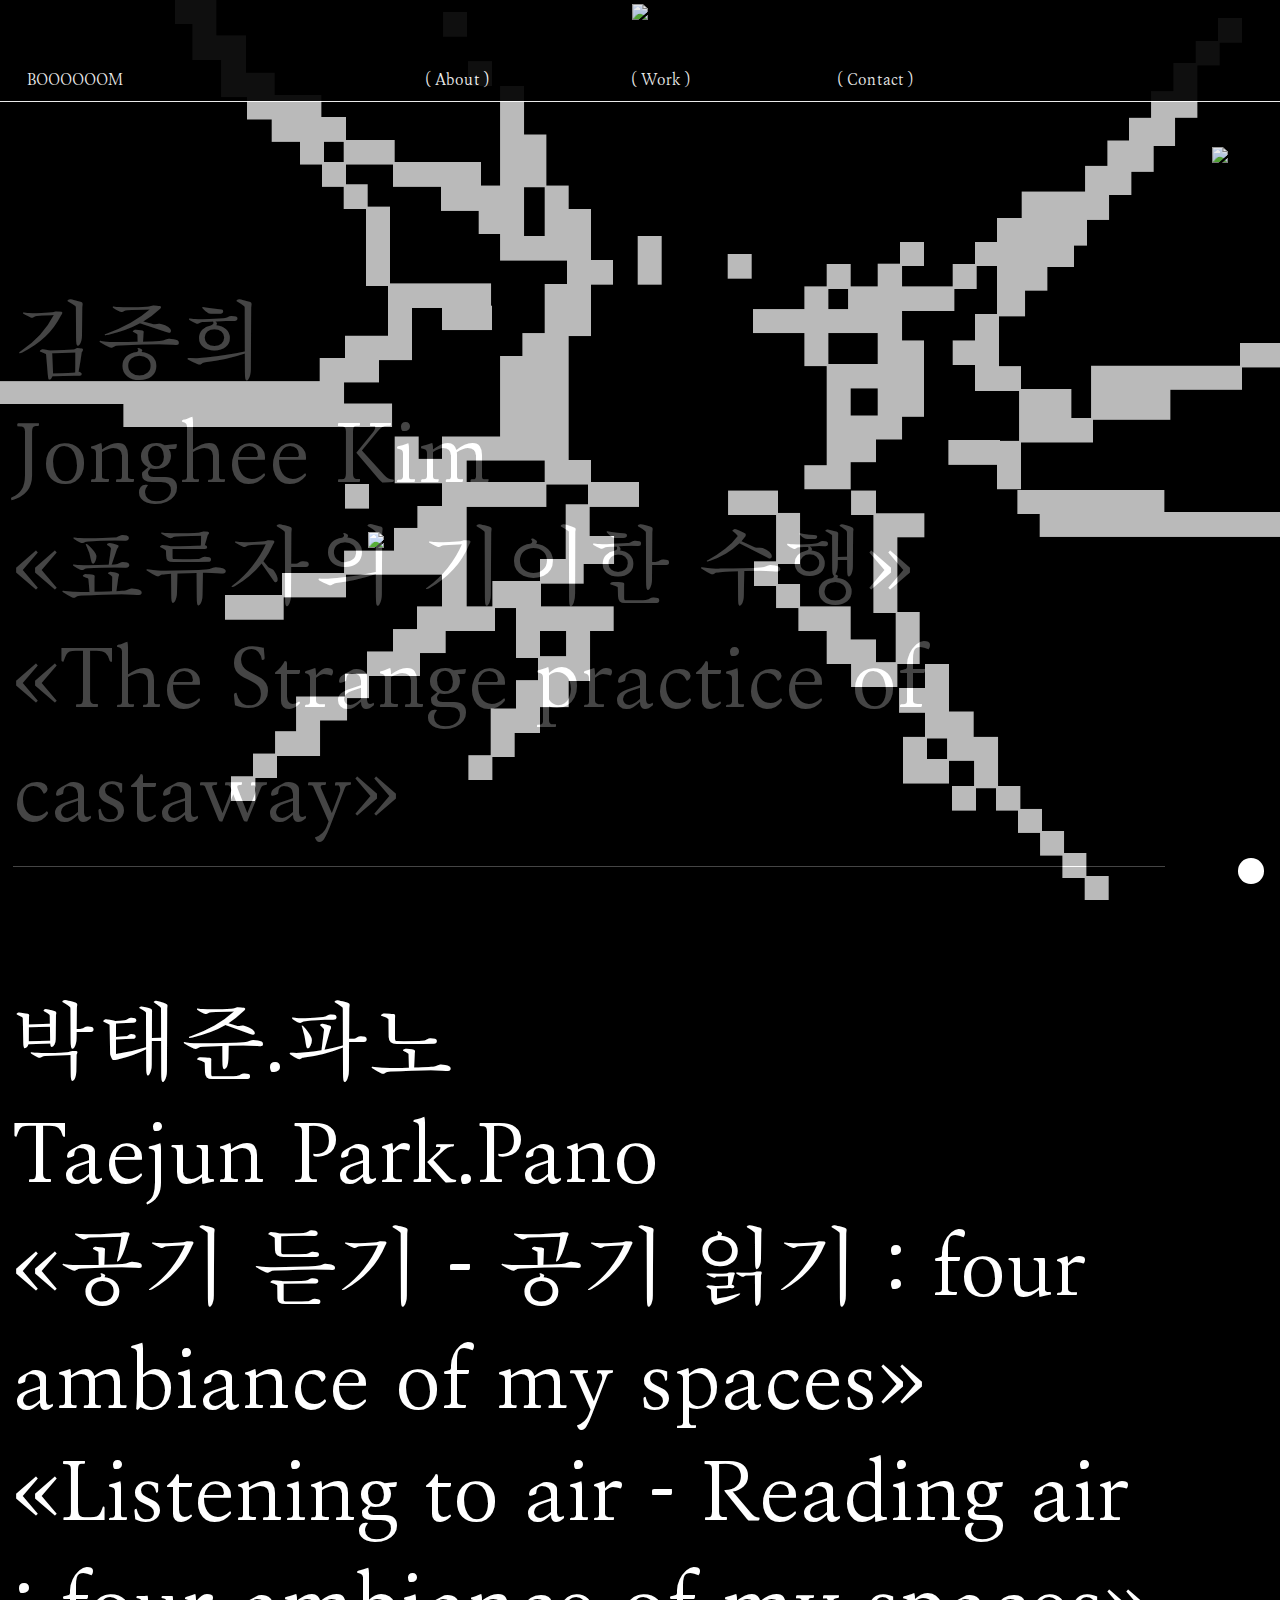
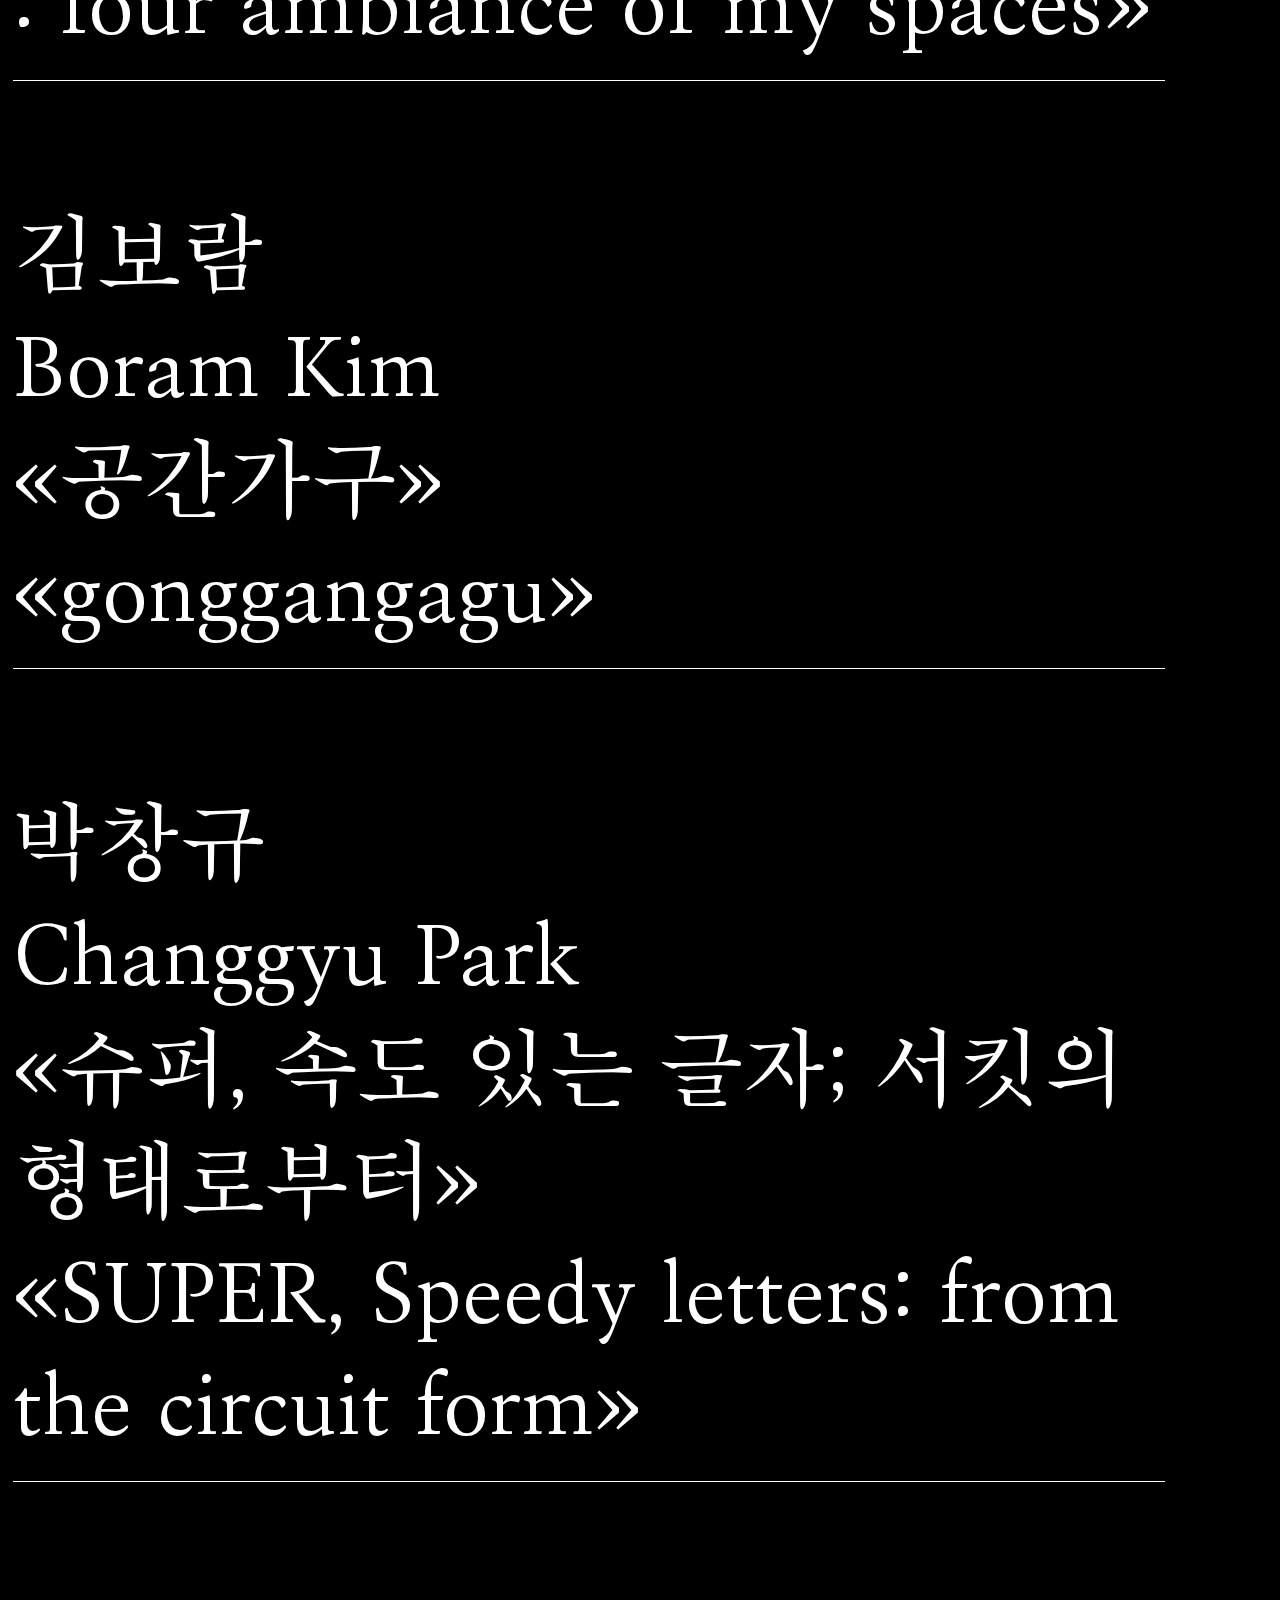
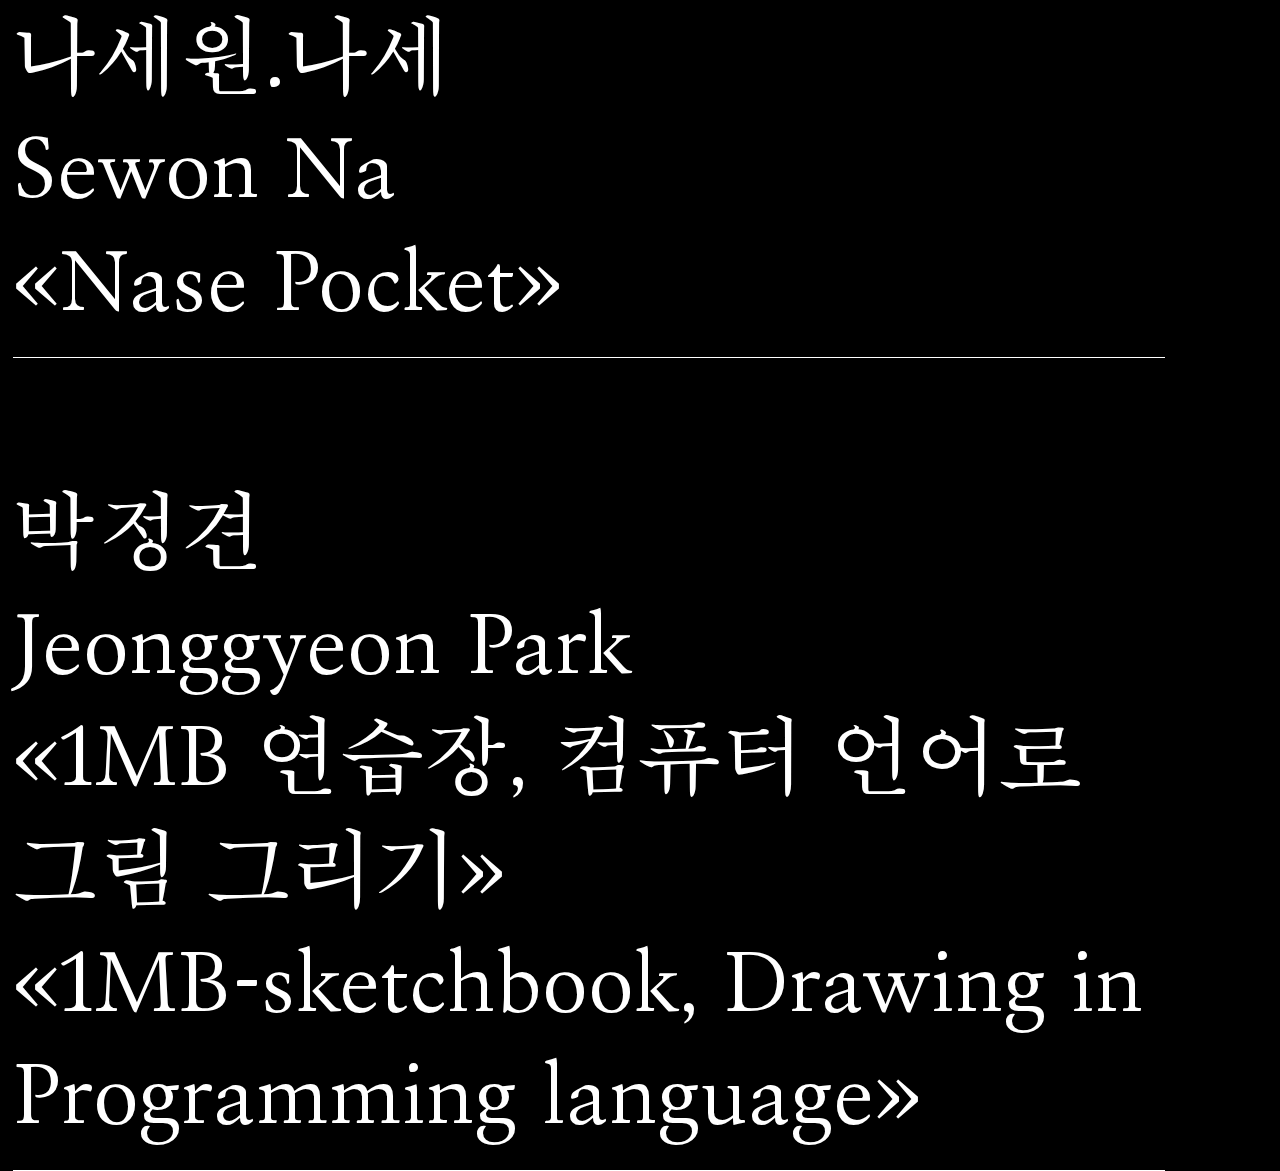
==== commit 4a7e3008: "Add files via upload" ====
--- a/index.html
+++ b/index.html
@@ -4,94 +4,271 @@
     <meta charset="utf-8" />
     <meta
       name="viewport"
-      content="initial-scale=1, maximum-scale=1, user-scalable=no, width=device-width, shrink-to-fit=no"
+      content="width=device-width, initial-scale=1, shrink-to-fit=no, viewport-fit=cover"
     />
     <title>BOOOOOOM</title>
     <meta
       name="description"
-      content="‘BOOOOOOM!’ 붐은 ‘증가, 발전, 성황’이라는 의미를 가지고 있습니다. 그동안 6명의 배우미들은 더배곳이라는 같은 시작점에서 다양한 매체를 넘나들며 세밀한 작업으로 에너지를 응축해왔습니다. 이번 맺음전에서는 일러스트・사운드・영상・글꼴・공간・웹이라는 각자 다른 매체를 통해 에너지를 펼쳐 보이고자 합니다. 이는 파주타이포그라피배곳 더배곳 마친보람 맺음전 《BOOOOOOM》이라는 노력의 결과물이 됩니다."
-    />
-    <link rel="stylesheet" href="./style.css" />
+      content="‘BOOOOOOM’ 붐은 ‘증가, 발전, 성황’이라는 의미를 가지고 있습니다. 그동안 6명의 배우미들은 더배곳이라는 같은 시작점에서 다양한 매체를 넘나들며 세밀한 작업으로 에너지를 응축해왔습니다. 이번 맺음전에서는 일러스트・사운드・영상・글꼴・공간・웹이라는 각자 다른 매체를 통해 에너지를 펼쳐 보이고자 합니다. 이는 파주타이포그라피배곳 더배곳 마친보람 맺음전 《BOOOOOOM》이라는 노력의 결과물이 됩니다."
+    />
+
+    <link
+      rel="apple-touch-icon"
+      sizes="57x57"
+      href="./images/favicon.ico/"
+    />
+    <link
+      rel="apple-touch-icon"
+      sizes="60x60"
+      href="./images/favicon.ico//apple-icon-60x60.png"
+    />
+    <link
+      rel="apple-touch-icon"
+      sizes="72x72"
+      href="./images/favicon.ico//apple-icon-72x72.png"
+    />
+    <link
+      rel="apple-touch-icon"
+      sizes="76x76"
+      href="./images/favicon.ico//apple-icon-76x76.png"
+    />
+    <link
+      rel="apple-touch-icon"
+      sizes="114x114"
+      href="./images/favicon.ico//apple-icon-114x114.png"
+    />
+    <link
+      rel="apple-touch-icon"
+      sizes="120x120"
+      href="./images/favicon.ico//apple-icon-120x120.png"
+    />
+    <link
+      rel="apple-touch-icon"
+      sizes="144x144"
+      href="./images/favicon.ico//apple-icon-144x144.png"
+    />
+    <link
+      rel="apple-touch-icon"
+      sizes="152x152"
+      href="./images/favicon.ico//apple-icon-152x152.png"
+    />
+    <link
+      rel="apple-touch-icon"
+      sizes="180x180"
+      href="./images/favicon.ico//apple-icon-180x180.png"
+    />
+    <link
+      rel="icon"
+      type="image/png"
+      sizes="192x192"
+      href="./images/favicon.ico//android-icon-192x192.png"
+    />
+    <link
+      rel="icon"
+      type="image/png"
+      sizes="32x32"
+      href="./images/favicon.ico//favicon-32x32.png"
+    />
+    <link
+      rel="icon"
+      type="image/png"
+      sizes="96x96"
+      href="./images/favicon.ico//favicon-96x96.png"
+    />
+    <link
+      rel="icon"
+      type="image/png"
+      sizes="16x16"
+      href="./images/favicon.ico//favicon-16x16.png"
+    />
+    <link rel="manifest" href="./images/favicon.ico//manifest.json" />
+    <meta name="msapplication-TileColor" content="#ffffff" />
+    <meta name="msapplication-TileImage" content="/ms-icon-144x144.png" />
+    <meta name="theme-color" content="#ffffff" />
+
+    <link rel="preconnect" href="https://fonts.googleapis.com" />
+    <link rel="preconnect" href="https://fonts.gstatic.com" crossorigin />
+    <link
+      href="https://fonts.googleapis.com/css2?family=Noto+Sans+KR:wght@500&display=swap"
+      rel="stylesheet"
+    />
+    <link rel="stylesheet" href="./styles/style.css" />
   </head>
 
   <body>
-
-    <div class="container">
-<li class="item">BOOOOOOM</li>
-<li class="item">2021. 1.7. - 1. 31.</li>
-<li class="item">파주타이포그라피배곳</li>
-<li class="item">마친보람맺음전</li>
-<li class="item">PaTI Deobagot</li>
-<li class="item">graduation exhibition</li>
-
-      
+    <div id="loader"></div>
+    <input class="check" id="check1" type="checkbox" />
+    <label for="check1"></label>
+
+    <div class="themed">
+      <header>
+        <div onclick="location.href='#nav2'">
+          <img class="header" src="./images/boooooom.png" />
+        </div>
+        <div class="container">
+          <p class="item">BOOOOOOM</p>
+
+          <p class="item" href="#" id="mark1">( About )</p>
+          <div id="mark1Modal" class="ebcf_modal1">
+            <div class="ebcf_modal-content1">
+              <span class="ebcf_close1"></span>
+              <ol>
+                * ‘BOOOOOOM’ 붐은 ‘증가, 발전, 성황’이라는 의미를 가지고
+                있습니다. 그동안 6명의 배우미들은 더배곳이라는 같은
+                시작점에서 다양한 매체를 넘나들며 세밀한 작업으로 에너지를
+                응축해왔습니다. 이번 맺음전에서는
+                일러스트・사운드・영상・글꼴・공간・웹이라는 각자 다른
+                매체를 통해 에너지를 펼쳐 보이고자 합니다. 이는
+                파주타이포그라피배곳 더배곳 마친보람 맺음전
+                《BOOOOOOM》이라는 노력의 결과물이 됩니다.
+              </ol>
+              <ol>
+                * ‘BOOOOOOOM’ boom means "increase, development, and
+                success." Until now, the six Deobaegot students have
+                condensed their energy through detailed art work across
+                various media at the same starting point of Deobaegot. In
+                this Final Exhibition, we would like to show our energy
+                through different media such as illustration, sound, video,
+                font, space, and web. This is the result of an effort
+                called 《BOOOOOM》 at the PaTI Deobagot graduation
+                exhibition.
+              </ol>
+              <ol>
+                디자인 팀
+                <br />
+                김종희 Jonghee Kim<br />
+                박정견 Jeonggyeon Park<br />
+                박창규 Changgyu Park
+              </ol>
+              <ol>
+                홍보 팀<br />
+                김보람 Boram Kim<br />
+                나세원 Sewon Na<br />
+                박태준.파노 Taejun.Pano Park
+              </ol>
+              <ol>
+                포스터<br />
+                김종희 Jonghee Kim<br />
+              </ol>
+              <ol>
+                웹 개발 Web Development<br />
+                박정견 Jeonggyeon Park
+              </ol>
+              <ol>
+                지도스승 Academic Advisor<br />
+                권민호 Minho Kwon<br />
+                김건태.뿌리 Guntae Kim<br />
+                박찬신 Chanshin Park<br />
+                이재옥 Jaeok Lee<br />
+                최문경.켈리 Kelly m.Choi
+              </ol>
+              <ol>
+                도움주신 분들 Assistance<br />
+                안상수.날개 Sangsoo Ahn<br />
+                이수정 Soojung Lee<br />
+                윤성서 Sungseo Yoon
+              </ol>
+              <ol>
+                글꼴후원 Typeface Sponsor<br />
+                AG Typography Institute(agfont.com)<br />
+                * 이 웹사이트는 AG 최정호 부리 Std. 글꼴을 사용해
+                제작했습니다.<br />
+                * This website uses AG Choijeongho Std font.
+              </ol>
+            </div>
+          </div>
+
+          <p class="item">( Work )</p>
+
+          <p class="item" href="#" id="mark2">( Contact )</p>
+          <div id="mark2Modal" class="ebcf_modal2">
+            <div class="ebcf_modal-content2">
+              <span class="ebcf_close2"></span>
+
+              <ol>
+                문의 Contact
+                <br />
+                Instagram @pati.deobaegot<br />
+                E-mail pati.boooooom@gmail.com
+              </ol>
+            </div>
+          </div>
+
+          <figure>
+            <img class="logo" src="images/logo-w.png" />
+          </figure>
+        </div>
+      </header>
+
+      <nav id="nav2">
+        <div class="sticky"></div>
+      </nav>
+
+      <p class="intro-container">
+        <img class="intro2" src="images/intro_website-min.gif" />
+      </p>
+
+      <section id="body">
+        <ul>
+          <li onclick="location.href='./pages/boram.html'" id="boram">
+            <br />김보람<br />Boram Kim<br />
+            &#12296;공간가구&#12297;<br />
+            &#12296;gonggangagu&#12297;
+            <div class="bottom-line"></div>
+            <img class="tooltip1" src="./images/boram/boram-1.jpg">
+          </li>
+
+          <li onclick="location.href='./pages/jonghee.html'" id="jonghee">
+            <br />김종희 <br />Jonghee Kim<br />
+            &#12296;표류자의 기이한 수행&#12297;<br />
+            &#12296;The Strange practice of castaway&#12297;
+            <div class="bottom-line"></div>
+            <img class="tooltip2" src="./images/jonghee/jonghee-1.jpg">
+          </li>
+
+          <li onclick="location.href='./pages/nase.html'"id="nase">
+            <br />나세원.나세 <br />Sewon Na <br />
+            &#12296;Nase Pocket&#12297;
+            <div class="bottom-line"></div>
+            <img class="tooltip3" src="./images/nase/nase-1.jpg">
+          </li>
+
+          <li onclick="location.href='./pages/gyeon.html'" id="gyeon">
+            <br />박정견<br />Jeonggyeon Park<br />
+            &#12296;1MB 연습장, 컴퓨터 언어로 그림 그리기&#12297;<br />
+            &#12296;1MB-sketchbook, Drawing in Programming language&#12297;
+            <div class="bottom-line"></div>
+            <img class="tooltip4" src="./images/gyeon/gyeon-1.jpg">
+          </li>
+
+          <li onclick="location.href='./pages/gyu.html'" id="gyu">
+            <br />박창규<br />Changgyu Park<br />
+            &#12296;슈퍼, 속도 있는 글자; 서킷의 형태로부터&#12297;<br />
+            &#12296;SUPER, Speedy letters: from the circuit form&#12297;
+            <div class="bottom-line"></div>
+            <img class="tooltip5" src="./images/gyu/gyu-1.jpg">
+          </li>
+
+          <li onclick="location.href='./pages/pano.html'" id="pano">
+            <br />박태준.파노<br />Taejun Park.Pano<br />
+            &#12296;공기 듣기 - 공기 읽기 : four ambiance of my
+            spaces&#12297;<br />
+            &#12296;Listening to air - Reading air : four ambiance of my
+            spaces&#12297;
+            <div class="bottom-line"></div>
+            <img class="tooltip6" src="./images/pano/pano-1.jpg">
+          </li>
+        </ul>
+      </section>
     </div>
 
-    <div id="desc-container-0" style="display: none">
-      <iframe src="https://www.youtube.com/embed/PYd8lAnYyJw"></iframe>
-      <!-- <div class="title">BOOOOOOM</div> -->
-      <div class="text">‘BOOOOOOM’ 붐은 ‘증가, 발전, 성황’이라는 의미를 가지고 있습니다. 그동안 6명의 배우미들은 더배곳이라는 같은 시작점에서 다양한 매체를 넘나들며 세밀한 작업으로 에너지를 응축해왔습니다. 이번 맺음전에서는 일러스트・사운드・영상・글꼴・공간・웹이라는 각자 다른 매체를 통해 에너지를 펼쳐 보이고자 합니다. 이는 파주타이포그라피배곳 더배곳 마친보람 맺음전 《BOOOOOOM》이라는 노력의 결과물이 됩니다.
-      </div>
-    </div>
-
-    <div id="desc-container-1" style="display: none">
-      <iframe src="https://www.youtube.com/embed/PYd8lAnYyJw"></iframe>
-      <!-- <div class="title">BOOOOOOM</div> -->
-      <div class="text">‘BOOOOOOM’ 붐은 ‘증가, 발전, 성황’이라는 의미를 가지고 있습니다. 그동안 6명의 배우미들은 더배곳이라는 같은 시작점에서 다양한 매체를 넘나들며 세밀한 작업으로 에너지를 응축해왔습니다. 이번 맺음전에서는 일러스트・사운드・영상・글꼴・공간・웹이라는 각자 다른 매체를 통해 에너지를 펼쳐 보이고자 합니다. 이는 파주타이포그라피배곳 더배곳 마친보람 맺음전 《BOOOOOOM》이라는 노력의 결과물이 됩니다.
-      </div>
-    </div>
-
-    <div id="desc-container-2" style="display: none">
-      <iframe src="infospot-gyeon.html"></iframe>
-      <div class="title"></div>
-      <div class="text">
-        “이 웹사이트는 X, Y, Z축으로 구성된 좌표계로 이루어져 있다. 이 좌표 세계를 ‘커튼’ 이미지로 설정하고 그것이 선의 세계, 평면 세계, 공간 세계를 직조하게 했다. 각 페이지는 자바스크립트 코드로 생성되어, 독립된 세계이면서 여러 갈래로 얽힌 일종의 미로를 연출한다. 우리의 현실 세계를 추상화한 것처럼.” 
-      </div>
-    </div>
-
-    <div id="loader"></div>
-
-    <script src="./js/three.min.js"></script>
-    <script src="./js/panolens.min.js"></script>
-    <script>
-      var infospot, infospot2, infospot3, infospot4, infospot5, infospot6, infospot7, viewer;
-      const panorama = new PANOLENS.ImagePanorama("./images/5.jpg");
-
-      ////////////////////////////////////////////////
-
-      infospot = new PANOLENS.Infospot(300, PANOLENS.DataImage.Info);
-      infospot.position.set(7000.0, -665.23, -3996.49);
-      infospot.addHoverElement(
-        document.getElementById("desc-container-0"),
-        200
-      );
-
-      infospot2 = new PANOLENS.Infospot(300, PANOLENS.DataImage.Info);
-      infospot2.position.set(-1250.0, 0, -5000);
-      infospot2.addHoverElement(
-        document.getElementById("desc-container-1"),
-        200
-      );
-
-      infospot3 = new PANOLENS.Infospot(300, PANOLENS.DataImage.Info);
-      infospot3.position.set(3000.0, -25.25, 197.56);
-      infospot3.addHoverElement(
-        document.getElementById("desc-container-2"),
-        200
-      );
-
-      ////////////////////////////////////////////
-
-      panorama.add(infospot);
-      panorama.add(infospot2);
-      panorama.add(infospot3);
-
-      viewer = new PANOLENS.Viewer();
-      viewer.add(panorama);
-
-      
-    </script>
-        <script src="./js/jquery.min.js"></script>
-        <script src="./js/fadeOut.js"></script>
+    <script src="./js/jquery.min.js"></script>
+    <script src="./js/p5.min.js"></script>
+    <script src="./js/script.js"></script>
+    <script src="./js/fadeOut.js"></script>
+    <script src="./js/mode.js"></script>
+    <script src="./js/modal.js"></script>
+    <script src="./js/modal2.js"></script>
+    <script src="./js/random.js"></script>
   </body>
 </html>
--- a/styles/style.css
+++ b/styles/style.css
@@ -0,0 +1,737 @@
+:root[color-theme="dark"] {
+  --background: #000;
+  --boxColor: #fff;
+}
+
+:root[color-theme="light"] {
+  --background: #fff;
+  --boxColor: #000;
+}
+
+::-moz-selection {
+  color: black;
+  background-color: rgba(255, 255, 255, 0.99);
+}
+
+::selection {
+  color: black;
+  background-color: rgba(255, 255, 255, 0.99);
+}
+
+html,
+body,
+p,
+ol,
+ul,
+li,
+dl,
+dt,
+dd,
+blockquote,
+figure,
+fieldset,
+legend,
+textarea,
+pre,
+iframe,
+hr,
+h1,
+h2,
+h3,
+h4,
+h5,
+h6 {
+  margin: 0;
+  padding: 0;
+}
+
+h1,
+h2,
+h3,
+h4,
+h5,
+h6 {
+  font-size: 100%;
+  font-weight: normal;
+}
+
+ul {
+  list-style: none;
+}
+
+button,
+input,
+select {
+  margin: 0;
+}
+
+html {
+  -webkit-box-sizing: border-box;
+  box-sizing: border-box;
+  pointer-events: visible;
+  padding: 0;
+  margin: 0;
+  background: var(--boxColor);
+}
+
+*,
+*::before,
+*::after {
+  -webkit-box-sizing: inherit;
+  box-sizing: inherit;
+}
+
+img,
+video {
+  height: auto;
+  max-width: 100%;
+  -webkit-user-drag: none;
+}
+
+iframe {
+  border: 0;
+}
+
+table {
+  border-collapse: collapse;
+  border-spacing: 0;
+}
+
+td,
+th {
+  padding: 0;
+}
+
+td:not([align]),
+th:not([align]) {
+  text-align: inherit;
+}
+
+html {
+  font-size: 16px;
+  text-rendering: optimizeLegibility;
+  -webkit-text-size-adjust: 100%;
+  -moz-text-size-adjust: 100%;
+  -ms-text-size-adjust: 100%;
+  text-size-adjust: 100%;
+  overflow-x: hidden;
+  min-width: 100%;
+
+  cursor: crosshair;
+}
+
+@media screen and (min-width: 512px) {
+  html {
+    font-size: 2.75vw;
+  }
+}
+
+article,
+aside,
+figure,
+footer,
+header,
+hgroup,
+section {
+  display: block;
+}
+
+body,
+button,
+input,
+select,
+textarea {
+  font-family: Iowan Old Style, Apple Garamond, Baskerville, Times New Roman, Droid Serif, Times, Source Serif Pro, serif, Apple Color Emoji, Segoe UI Emoji, Segoe UI Symbol;
+}
+
+@font-face {
+  font-family: "AGChoiJeongHoStd-Regular-SW";
+  src: local(※),
+    url(../fonts/AGChoiJeongHoStd-Regular-SW.woff) format("woff"),
+    url(../fonts/AGChoiJeongHoStd-Regular-SW.woff2) format("woff2");
+}
+
+@media screen and (min-width: 512px) {
+  body {
+    font-weight: 400;
+  }
+}
+
+code,
+pre {
+  -moz-osx-font-smoothing: auto;
+  -webkit-font-smoothing: auto;
+  font-family: monospace;
+}
+
+body {
+  font-family: "AGChoiJeongHoStd-Regular-SW", serif;
+  font-size: 1rem;
+  line-height: 1.3;
+  cursor: url('[data-uri]'), auto; 
+}
+
+header {
+  position: fixed;
+  display: block;
+  background: var(--boxColor);
+  opacity: 0.92;
+  padding-left: 1vw;
+  width: 100%;
+
+  border-bottom: thin solid;
+  cursor: pointer;
+  z-index: 1001 !important;
+}
+
+.header {
+  position: relative;
+  width: 98%;
+
+  left: 49.5%;
+  transform: translate(-50%, 25%);
+  margin-bottom: 3vw;
+}
+
+.themed {
+  display: block;
+  width: 100%;
+
+  background: var(--boxColor);
+  color: var(--background);
+
+  -webkit-user-select: none;
+  -moz-user-select: none;
+  -ms-user-select: none;
+  user-select: none;
+}
+
+/*<!-- Modal -->*/
+/* The Modal (background) */
+.ebcf_modal1 {
+  display: none;
+  position: fixed;
+  z-index: 1;
+  padding-top: 80px;
+  padding-bottom: 80px;
+  opacity: 1;
+  left: 0;
+  top: 0;
+  width: 100%;
+  height: 100%;
+  overflow: auto;
+}
+
+/* Modal Content */
+.ebcf_modal-content1 {
+  background-color: var(--background);
+  color: var(--boxColor);
+  margin: auto;
+  padding: 32px;
+  width: 75%;
+  border-radius: 16px;
+}
+
+/* The Close Button */
+
+.ebcf_close1:hover,
+.ebcf_close1:focus {
+  text-decoration: none;
+  cursor: pointer;
+}
+
+/*<!-- Modal -->*/
+
+/*<!-- Modal -->*/
+
+.ebcf_modal2 {
+  display: none;
+
+  position: fixed;
+
+  z-index: 1;
+  padding-top: 80px;
+  padding-bottom: 80px;
+  opacity: 1;
+  left: 0;
+  top: 0;
+  width: 100%;
+  height: 100%;
+  overflow: auto;
+}
+
+/* Modal Content */
+.ebcf_modal-content2 {
+  background-color: var(--background);
+  color: var(--boxColor);
+  margin: auto;
+  padding: 32px;
+  width: 75%;
+  border-radius: 16px;
+}
+
+/* The Close Button */
+
+.ebcf_close2:hover,
+.ebcf_close2:focus {
+  text-decoration: none;
+  cursor: pointer;
+}
+
+/*<!-- Modal -->*/
+
+/* tooltip */
+
+.tooltip1, .tooltip2, .tooltip3, .tooltip4, .tooltip5, .tooltip6{
+  position: absolute;
+  width: 40%;
+  transform: translate(-50%, -150%);
+  left: 75%;
+  z-index: 3;
+  transition: opacity 0.25s linear;
+  opacity: 0;
+}
+
+img.intro {
+  width: 100%;
+  height: 100vh;
+  overflow-x: hidden;
+}
+img.intro2 {
+  position: absolute;
+  width: 62.5%;
+  overflow-x: hidden;
+  top: 60%;
+  left: 60%;
+  transform: translate(-50%, -50%);
+
+  z-index: 1001;
+}
+
+.none {
+  display: none;
+}
+.block {
+  display: block;
+}
+
+iframe {
+  position: absolute;
+  margin-left: 1vw;
+  padding-bottom: 3vw;
+}
+
+input {
+  display: none;
+}
+
+input[type="checkbox"] + label {
+  display: inline-block;
+  bottom: 16px;
+  right: 16px;
+  width: 2vw;
+  height: 2vw;
+
+  background: var(--background);
+  color: var(--boxColor);
+
+  border-radius: 50%;
+  position: fixed;
+  cursor: pointer;
+
+  z-index: 1009;
+}
+
+@media screen and (max-width: 375px) {
+  .intro-container {
+    position: absolute;
+    width: 80%;
+    height: 80vh;
+    object-fit: cover;
+    top: 55%;
+    left: 50%;
+    transform: translate(-50%, -50%);
+    background: url(../images/intro_mobile.gif) no-repeat center;
+  }
+  .intro-container img {
+    display: none; /* PC용 이미지를 보이지 않게 처리 */
+  }
+}
+
+img.preview {
+  margin-left: 25%;
+  display: block;
+  width: 2%;
+  filter: invert(1);
+}
+
+#loader {
+  content: url("../images/boom.png");
+  background: #fff;
+  width: 100%;
+  height: 100vh;
+  object-fit: cover;
+  position: fixed;
+  filter: invert(1);
+  justify-content: center;
+  align-items: center;
+  z-index: 1001 !important;
+}
+
+a {
+  text-decoration: none;
+  color: var(--background);
+}
+a:hover {
+  color: var(--boxColor);
+  background: var(--background);
+}
+
+a:visited {
+  color: var(--boxColor);
+}
+
+.container {
+
+  display: grid;
+  grid-template-columns: repeat(10, minmax(15%, auto));
+  grid-template-rows: repeat(2, minmax(8px, auto));
+  grid-column-gap: 16px;
+  font-size: 1.25vw;
+
+  padding: 3px 0 3px 0;
+}
+
+.logo {
+  display: block;
+  position: absolute;
+  top: 11.5vw;
+  width: 40px;
+  right: 28px;
+}
+.logo-invert {
+  filter: invert(1);
+}
+
+@media screen and (max-width: 720px) {
+
+  input[type="checkbox"] + label {
+
+    width: 24px;
+    height: 24px;
+
+  }
+
+  .logo {
+    width: 32px;
+    right: 12px;
+  }
+}
+@media screen and (max-width: 375px) {
+  .logo {
+    width: 28px;
+    right: 6px;
+  }
+}
+
+.item:hover {
+  background: var(--background);
+  color: var(--boxColor);
+}
+
+.item:nth-of-type(1) {
+  margin-left: 7.5%;
+  grid-column: 1 / span 1;
+}
+
+.item:nth-of-type(2) {
+  grid-column: 3 / span 1;
+}
+.item:nth-of-type(3) {
+  grid-column: 4 / span 1;
+}
+.item:nth-of-type(4) {
+  grid-column: 5 / span 1;
+}
+
+
+/* /element/ */
+.nav1 {
+  width: 100%;
+  height: 20vw;
+  position: relative;
+  top: 0;
+}
+
+#nav2 {
+  width: 100%;
+  height: 13vw;
+  position: relative;
+  top: 0;
+}
+
+div .sticky {
+  display: flex;
+  margin: 0;
+
+  justify-content: flex-end;
+}
+
+#ab {
+  position: relative;
+  display: inline-block;
+  width: 100%;
+  height: 50vh;
+  top: 0;
+  margin: 2vw 0 30vw 0;
+}
+#ab:last-of-type {
+  margin-bottom: 0;
+}
+
+ul {
+  width: 90%;
+  margin-left: 1vw;
+  z-index: 1001 !important;
+}
+
+li {
+  display: inline;
+  width: 85%;
+  font-size: 2.5rem;
+  line-height: 1.28;
+  word-break: keep-all;
+  cursor: pointer;
+}
+
+ol {
+  display: block;
+  width: 95%;
+  font-size: 1rem;
+  line-height: 1.5;
+  margin-left: 0.5vw;
+
+  word-break: keep-all;
+  margin-bottom: 1rem;
+}
+
+ol:last-child {
+  margin-bottom: 0;
+}
+
+li:hover {
+  background: var(--background);
+  color: var(--boxColor);
+}
+
+.bottom-line {
+  width: 100%;
+  border-bottom: 1px solid;
+  margin-top: 24px;
+}
+
+footer {
+  position: fixed;
+  left: 12px;
+  bottom: 0px;
+  font-size: 1rem;
+}
+
+/* pages */
+
+.body-container {
+  position: relative;
+  width: 100%;
+
+  display: grid;
+  grid-template-columns: repeat(10, minmax(13%, auto));
+  grid-template-rows: repeat(8, minmax(16px, auto));
+  grid-column-gap: 16px;
+  font-size: 0.4rem;
+  line-height: 1.6;
+  margin-left: 1vw;
+
+  padding: 5px 0 5px 0;
+}
+
+h1 {
+  width: 100%;
+  line-height: 1.55;
+}
+
+h1:nth-of-type(1) {
+  grid-column: 1 / span 2;
+}
+h1:nth-of-type(2) {
+  grid-column: 1 / span 2;
+  grid-row: 2;
+  padding-bottom: 2px;
+  border-bottom: 1px solid;
+}
+h1:nth-of-type(3) {
+  grid-column: 1 / span 2;
+  grid-row: 4;
+}
+h1:nth-of-type(4) {
+  grid-column: 1 / span 2;
+  grid-row: 5;
+  padding-bottom: 2px;
+  border-bottom: 1px solid;
+}
+h1:nth-of-type(5) {
+  grid-column: 1 / span 2;
+  grid-row: 7;
+}
+h1:nth-of-type(6) {
+  grid-column: 1 / span 2;
+  grid-row: 8;
+  padding-bottom: 2px;
+  border-bottom: 1px solid;
+}
+
+p.text {
+
+  display: block;
+  width: 28%;
+  margin: 2vw 0 0 1vw;
+  font-size: 0.4rem;
+  line-height: 1.55;
+  word-break: keep-all;
+}
+p.y-text {
+  position: relative;
+  display: inline-block;
+  width: 28%;
+  margin: 0 0 0 1vw;
+  font-size: 0.4rem;
+  line-height: 1.55;
+  word-break: keep-all;
+}
+
+.img-preview {
+  width: 8%;
+}
+
+img.img-preview:hover {
+  transform: scale(5);
+}
+
+.img-container {
+  position: absolute;
+  width: calc(67.5% - 16px);
+  margin: -16vw 0 0 30%;
+}
+
+img.t-img {
+  position: relative;
+  display: block;
+  margin: 3.25vw 0 0 3vw;
+}
+img.y-img {
+  position: absolute;
+  display: block;
+  width: calc(67.5% - 16px);
+
+  margin: 0vw 0 0 30%;
+}
+
+video.video-1 {
+  position: relative;
+  display: block;
+  margin: 3vw 0 0 3vw;
+}
+video.video-2 {
+  width: 100%;
+  margin: 30vw 0 0 0;
+}
+
+/* swiper */
+
+.swiper {
+  position: relative;
+  display: block;
+  margin: 3vw 0 0 3vw;
+}
+
+.swiper-slide {
+  background-position: center;
+  background-size: cover;
+}
+
+.swiper-slide img {
+  display: block;
+  width: 100%;
+}
+
+.swiper-pagination {
+  display: none;
+}
+@media screen and (max-width: 375px) {
+  header {
+    padding-left: 1vw;
+  }
+
+  .nav1 {
+    width: 100%;
+    height: 100px;
+    position: relative;
+    top: 0;
+  }
+
+  input[type="checkbox"] + label {
+
+    width: 20px;
+    height: 20px;
+    right: 8px;
+  }
+
+  .body-container {
+    position: relative;
+    grid-column-gap: 10px;
+    margin-left: 1vw;
+  }
+
+  .container {
+    display: grid;
+    grid-template-columns: repeat(10, minmax(20%, auto));
+    grid-template-rows: repeat(2, minmax(8px, auto));
+    grid-column-gap: 16px;
+    font-size: 1.25vw;
+
+    padding: 3px 0 3px 0;
+  }
+
+  .item:nth-of-type(1) {
+    margin-left: 10%;
+    grid-column: 1 / span 1;
+  }
+
+  .item:nth-of-type(2) {
+    grid-column: 2 / span 1;
+  }
+  .item:nth-of-type(3) {
+    grid-column: 3 / span 1;
+  }
+  .item:nth-of-type(4) {
+    grid-column: 4 / span 1;
+  }
+
+  p.text {
+
+    position: relative;
+    width: 90%;
+    margin: 7.5vw 0 0 2vw;
+    font-size: 0.5rem;
+    line-height: 1.6;
+    word-break: keep-all;
+  }
+
+  img.t-img {
+    width: calc(100% - 16px);
+    margin: 3vw 0 0 1vw;
+  }
+  img.t-img:first-of-type {
+
+    margin: 60vw 0 0 1vw;
+  }
+}
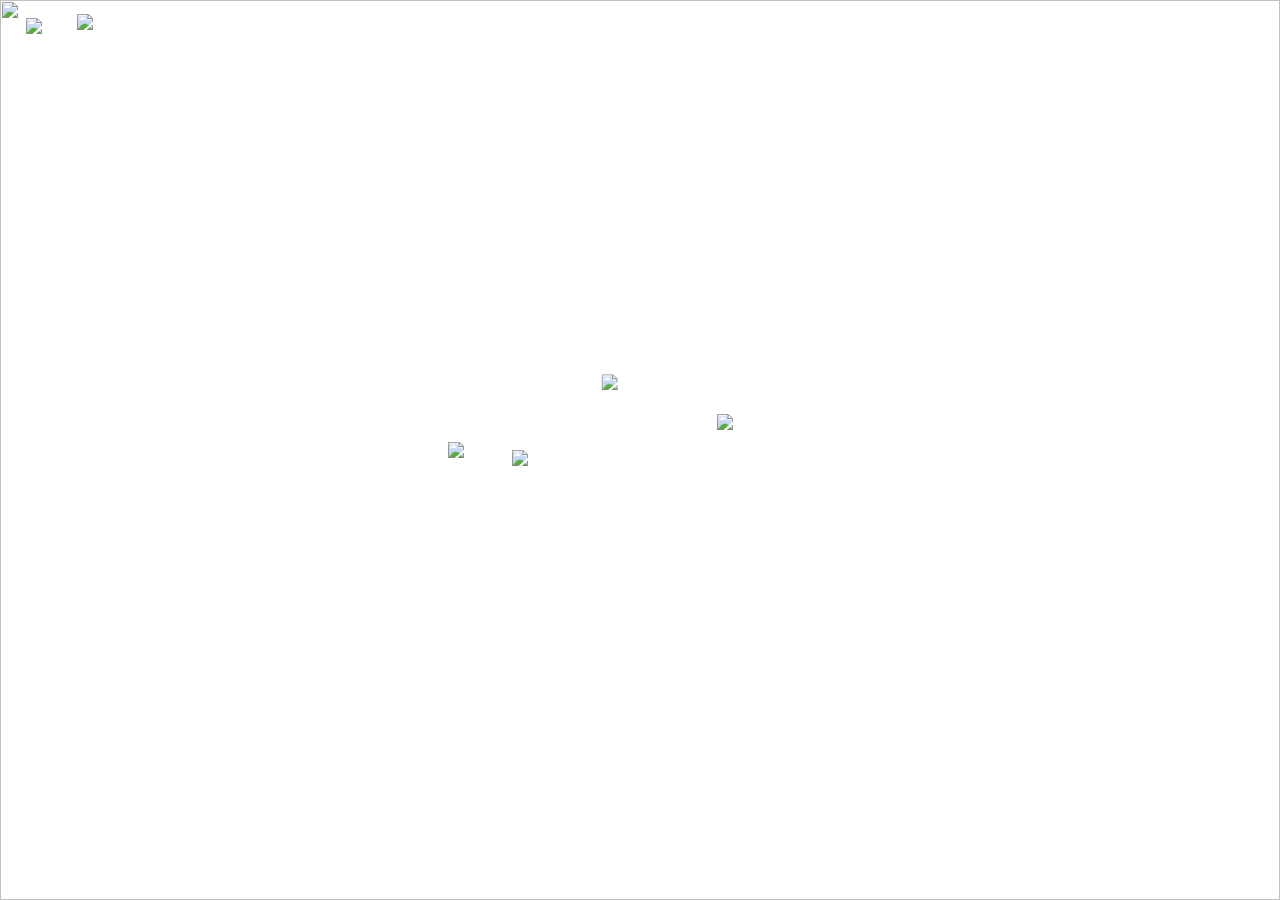
==== commit 47f71521: "Add files via upload" ====
--- a/index.html
+++ b/index.html
@@ -6,82 +6,75 @@
       name="viewport"
       content="width=device-width, initial-scale=1, shrink-to-fit=no, viewport-fit=cover"
     />
-    <title>BOOOOOOM</title>
-    <meta
-      name="description"
-      content="‘BOOOOOOM’ 붐은 ‘증가, 발전, 성황’이라는 의미를 가지고 있습니다. 그동안 6명의 배우미들은 더배곳이라는 같은 시작점에서 다양한 매체를 넘나들며 세밀한 작업으로 에너지를 응축해왔습니다. 이번 맺음전에서는 일러스트・사운드・영상・글꼴・공간・웹이라는 각자 다른 매체를 통해 에너지를 펼쳐 보이고자 합니다. 이는 파주타이포그라피배곳 더배곳 마친보람 맺음전 《BOOOOOOM》이라는 노력의 결과물이 됩니다."
-    />
+    <title>nase pocket</title>
+    <meta name="description" content="" />
 
-    <link
-      rel="apple-touch-icon"
-      sizes="57x57"
-      href="./images/favicon.ico/"
-    />
+    <link rel="apple-touch-icon" sizes="57x57" href="./images/favicon" />
     <link
       rel="apple-touch-icon"
       sizes="60x60"
-      href="./images/favicon.ico//apple-icon-60x60.png"
+      href="./images/favicon/apple-icon-60x60.png"
     />
     <link
       rel="apple-touch-icon"
       sizes="72x72"
-      href="./images/favicon.ico//apple-icon-72x72.png"
+      href="./images/favicon/apple-icon-72x72.png"
     />
     <link
       rel="apple-touch-icon"
       sizes="76x76"
-      href="./images/favicon.ico//apple-icon-76x76.png"
+      href="./images/favicon/apple-icon-76x76.png"
     />
     <link
       rel="apple-touch-icon"
       sizes="114x114"
-      href="./images/favicon.ico//apple-icon-114x114.png"
+      href="./images/favicon/apple-icon-114x114.png"
     />
     <link
       rel="apple-touch-icon"
       sizes="120x120"
-      href="./images/favicon.ico//apple-icon-120x120.png"
+      href="./images/favicon/apple-icon-120x120.png"
     />
     <link
       rel="apple-touch-icon"
       sizes="144x144"
-      href="./images/favicon.ico//apple-icon-144x144.png"
+      href="./images/favicon/apple-icon-144x144.png"
     />
     <link
       rel="apple-touch-icon"
       sizes="152x152"
-      href="./images/favicon.ico//apple-icon-152x152.png"
+      href="./images/favicon/apple-icon-152x152.png"
     />
     <link
       rel="apple-touch-icon"
       sizes="180x180"
-      href="./images/favicon.ico//apple-icon-180x180.png"
+      href="./images/favicon/apple-icon-180x180.png"
     />
     <link
       rel="icon"
       type="image/png"
       sizes="192x192"
-      href="./images/favicon.ico//android-icon-192x192.png"
+      href="./images/favicon/android-icon-192x192.png"
     />
     <link
       rel="icon"
       type="image/png"
       sizes="32x32"
-      href="./images/favicon.ico//favicon-32x32.png"
+      href="./images/favicon/favicon-32x32.png"
     />
     <link
       rel="icon"
       type="image/png"
       sizes="96x96"
-      href="./images/favicon.ico//favicon-96x96.png"
+      href="./images/favicon/favicon-96x96.png"
     />
     <link
       rel="icon"
       type="image/png"
       sizes="16x16"
-      href="./images/favicon.ico//favicon-16x16.png"
+      href="./images/favicon/favicon-16x16.png"
     />
-    <link rel="manifest" href="./images/favicon.ico//manifest.json" />
+    <link rel="manifest" href="./images/favicon/manifest.json" />
     <meta name="msapplication-TileColor" content="#ffffff" />
     <meta name="msapplication-TileImage" content="/ms-icon-144x144.png" />
     <meta name="theme-color" content="#ffffff" />
@@ -96,179 +89,66 @@
   </head>
 
   <body>
-    <div id="loader"></div>
-    <input class="check" id="check1" type="checkbox" />
-    <label for="check1"></label>
+    <header>
+      <a href="./index.html">
+        <img class="home" src="images/main/home.png"
+      /></a>
+      <audio id="music" autoplay>
+        <source src="./images/main/NS_POCEKT_BGM.mp4" />
+      </audio>
+      <img class="bgm-on" src="images/main/bgm-on.png" />
+      <img class="mute" src="images/main/mute.png" />
+    </header>
 
-    <div class="themed">
-      <header>
-        <div onclick="location.href='#nav2'">
-          <img class="header" src="./images/boooooom.png" />
-        </div>
-        <div class="container">
-          <p class="item">BOOOOOOM</p>
+    <section id="body">
+      <img id="main-1" src="images/main/main_0.png" />
+      <img id="main-2" src="images/main/main_1.png" />
+      <img id="main-3" src="images/main/main_2.png" />
+      <img class="bg" src="images/main/Main_BG.gif" />
+    </section>
 
-          <p class="item" href="#" id="mark1">( About )</p>
-          <div id="mark1Modal" class="ebcf_modal1">
-            <div class="ebcf_modal-content1">
-              <span class="ebcf_close1"></span>
-              <ol>
-                * ‘BOOOOOOM’ 붐은 ‘증가, 발전, 성황’이라는 의미를 가지고
-                있습니다. 그동안 6명의 배우미들은 더배곳이라는 같은
-                시작점에서 다양한 매체를 넘나들며 세밀한 작업으로 에너지를
-                응축해왔습니다. 이번 맺음전에서는
-                일러스트・사운드・영상・글꼴・공간・웹이라는 각자 다른
-                매체를 통해 에너지를 펼쳐 보이고자 합니다. 이는
-                파주타이포그라피배곳 더배곳 마친보람 맺음전
-                《BOOOOOOM》이라는 노력의 결과물이 됩니다.
-              </ol>
-              <ol>
-                * ‘BOOOOOOOM’ boom means "increase, development, and
-                success." Until now, the six Deobaegot students have
-                condensed their energy through detailed art work across
-                various media at the same starting point of Deobaegot. In
-                this Final Exhibition, we would like to show our energy
-                through different media such as illustration, sound, video,
-                font, space, and web. This is the result of an effort
-                called 《BOOOOOM》 at the PaTI Deobagot graduation
-                exhibition.
-              </ol>
-              <ol>
-                디자인 팀
-                <br />
-                김종희 Jonghee Kim<br />
-                박정견 Jeonggyeon Park<br />
-                박창규 Changgyu Park
-              </ol>
-              <ol>
-                홍보 팀<br />
-                김보람 Boram Kim<br />
-                나세원 Sewon Na<br />
-                박태준.파노 Taejun.Pano Park
-              </ol>
-              <ol>
-                포스터<br />
-                김종희 Jonghee Kim<br />
-              </ol>
-              <ol>
-                웹 개발 Web Development<br />
-                박정견 Jeonggyeon Park
-              </ol>
-              <ol>
-                지도스승 Academic Advisor<br />
-                권민호 Minho Kwon<br />
-                김건태.뿌리 Guntae Kim<br />
-                박찬신 Chanshin Park<br />
-                이재옥 Jaeok Lee<br />
-                최문경.켈리 Kelly m.Choi
-              </ol>
-              <ol>
-                도움주신 분들 Assistance<br />
-                안상수.날개 Sangsoo Ahn<br />
-                이수정 Soojung Lee<br />
-                윤성서 Sungseo Yoon
-              </ol>
-              <ol>
-                글꼴후원 Typeface Sponsor<br />
-                AG Typography Institute(agfont.com)<br />
-                * 이 웹사이트는 AG 최정호 부리 Std. 글꼴을 사용해
-                제작했습니다.<br />
-                * This website uses AG Choijeongho Std font.
-              </ol>
-            </div>
-          </div>
+    <section id="icon">
 
-          <p class="item">( Work )</p>
+      <a href="pages/content-1.html" target="iframe">
+      <img id="content-1" src="images/main/메인_인어_꼬리.gif" /></a>
+      <a href="pages/content-2.html" target="iframe">
+      <img
+        id="content-2"
+        src="images/main/메인_모카_혀낼름.gif"
+      /></a>
+      <a href="pages/content-3.html" target="iframe">
+      <img
+        id="content-3"
+        src="images/main/메인_다람쥐_그림자.gif"
+      />
+      </a>
+    </section>
 
-          <p class="item" href="#" id="mark2">( Contact )</p>
-          <div id="mark2Modal" class="ebcf_modal2">
-            <div class="ebcf_modal-content2">
-              <span class="ebcf_close2"></span>
-
-              <ol>
-                문의 Contact
-                <br />
-                Instagram @pati.deobaegot<br />
-                E-mail pati.boooooom@gmail.com
-              </ol>
-            </div>
-          </div>
-
-          <figure>
-            <img class="logo" src="images/logo-w.png" />
-          </figure>
-        </div>
-      </header>
-
-      <nav id="nav2">
-        <div class="sticky"></div>
-      </nav>
-
-      <p class="intro-container">
-        <img class="intro2" src="images/intro_website-min.gif" />
-      </p>
-
-      <section id="body">
-        <ul>
-          <li onclick="location.href='./pages/boram.html'" id="boram">
-            <br />김보람<br />Boram Kim<br />
-            &#12296;공간가구&#12297;<br />
-            &#12296;gonggangagu&#12297;
-            <div class="bottom-line"></div>
-            <img class="tooltip1" src="./images/boram/boram-1.jpg">
-          </li>
-
-          <li onclick="location.href='./pages/jonghee.html'" id="jonghee">
-            <br />김종희 <br />Jonghee Kim<br />
-            &#12296;표류자의 기이한 수행&#12297;<br />
-            &#12296;The Strange practice of castaway&#12297;
-            <div class="bottom-line"></div>
-            <img class="tooltip2" src="./images/jonghee/jonghee-1.jpg">
-          </li>
-
-          <li onclick="location.href='./pages/nase.html'"id="nase">
-            <br />나세원.나세 <br />Sewon Na <br />
-            &#12296;Nase Pocket&#12297;
-            <div class="bottom-line"></div>
-            <img class="tooltip3" src="./images/nase/nase-1.jpg">
-          </li>
-
-          <li onclick="location.href='./pages/gyeon.html'" id="gyeon">
-            <br />박정견<br />Jeonggyeon Park<br />
-            &#12296;1MB 연습장, 컴퓨터 언어로 그림 그리기&#12297;<br />
-            &#12296;1MB-sketchbook, Drawing in Programming language&#12297;
-            <div class="bottom-line"></div>
-            <img class="tooltip4" src="./images/gyeon/gyeon-1.jpg">
-          </li>
-
-          <li onclick="location.href='./pages/gyu.html'" id="gyu">
-            <br />박창규<br />Changgyu Park<br />
-            &#12296;슈퍼, 속도 있는 글자; 서킷의 형태로부터&#12297;<br />
-            &#12296;SUPER, Speedy letters: from the circuit form&#12297;
-            <div class="bottom-line"></div>
-            <img class="tooltip5" src="./images/gyu/gyu-1.jpg">
-          </li>
-
-          <li onclick="location.href='./pages/pano.html'" id="pano">
-            <br />박태준.파노<br />Taejun Park.Pano<br />
-            &#12296;공기 듣기 - 공기 읽기 : four ambiance of my
-            spaces&#12297;<br />
-            &#12296;Listening to air - Reading air : four ambiance of my
-            spaces&#12297;
-            <div class="bottom-line"></div>
-            <img class="tooltip6" src="./images/pano/pano-1.jpg">
-          </li>
-        </ul>
-      </section>
-    </div>
+    <iframe name="iframe"></iframe>
 
     <script src="./js/jquery.min.js"></script>
-    <script src="./js/p5.min.js"></script>
     <script src="./js/script.js"></script>
-    <script src="./js/fadeOut.js"></script>
-    <script src="./js/mode.js"></script>
-    <script src="./js/modal.js"></script>
-    <script src="./js/modal2.js"></script>
-    <script src="./js/random.js"></script>
+    <script type="text/javascript">
+      var audio = document.getElementById("music");
+
+      $(function () {
+        $(".bgm-on").on("click", function (e) {
+          e = e || window.event;
+          var btn = e.target;
+          if (!audio.paused) {
+            audio.pause();
+            isPlaying = false;
+          } else {
+            audio.play();
+            isPlaying = true;
+          }
+        });
+        $(".mute").on("click", function (e) {
+          audio.pause();
+          audio.currentTime = 0;
+          isPlaying = false;
+        });
+      });
+    </script>
   </body>
 </html>
--- a/styles/style.css
+++ b/styles/style.css
@@ -1,13 +1,3 @@
-:root[color-theme="dark"] {
-  --background: #000;
-  --boxColor: #fff;
-}
-
-:root[color-theme="light"] {
-  --background: #fff;
-  --boxColor: #000;
-}
-
 ::-moz-selection {
   color: black;
   background-color: rgba(255, 255, 255, 0.99);
@@ -116,8 +106,7 @@
   text-size-adjust: 100%;
   overflow-x: hidden;
   min-width: 100%;
-
-  cursor: crosshair;
+  overflow: hidden;
 }
 
 @media screen and (min-width: 512px) {
@@ -141,7 +130,9 @@
 input,
 select,
 textarea {
-  font-family: Iowan Old Style, Apple Garamond, Baskerville, Times New Roman, Droid Serif, Times, Source Serif Pro, serif, Apple Color Emoji, Segoe UI Emoji, Segoe UI Symbol;
+  font-family: Iowan Old Style, Apple Garamond, Baskerville,
+    Times New Roman, Droid Serif, Times, Source Serif Pro, serif,
+    Apple Color Emoji, Segoe UI Emoji, Segoe UI Symbol;
 }
 
 @font-face {
@@ -168,51 +159,228 @@
   font-family: "AGChoiJeongHoStd-Regular-SW", serif;
   font-size: 1rem;
   line-height: 1.3;
-  cursor: url('[data-uri]'), auto; 
 }
 
 header {
+  width: 100%;
+}
+
+p.text {
+  font-size: 0.75rem;
+  line-height: 1.55;
+  word-break: keep-all;
+}
+
+img.bg {
+  position: absolute;
+  width: 100%;
+  height: 100vh;
+  object-fit: cover;
+}
+
+img.p-bg {
+  position: absolute;
+  width: 90%;
+
+  top: 50%;
+  left: 50%;
+  transform: translate(-50%, -50%);
+  z-index: 0;
+}
+
+img#main-1,
+#main-2,
+#main-3 {
+  width: 30%;
+  position: absolute;
+  transform: translate(-50%, -50%);
+  left: 50%;
+  top: 50%;
+  z-index: 2;
+  transition: transform 0.125s;
+}
+
+img#main-1:hover,
+#main-2:hover {
+  transform: translate(-50%, -50%) scale(1.25);
+}
+
+img#content-2-1,
+#content-2-2,
+#content-2-3 {
+  width: 100%;
+  position: absolute;
+  transform: translate(-50%, -50%);
+  left: 50%;
+  top: 50%;
+  z-index: 2;
+}
+
+img.home {
   position: fixed;
+  width: 3vw;
+  top: 2%;
+  left: 2vw;
+  z-index: 3;
+  cursor: pointer;
+}
+
+img.bgm-on {
+  position: fixed;
+  width: 3vw;
+  top: 1.5%;
+  left: 6vw;
+  z-index: 3;
+  cursor: pointer;
+}
+img.mute {
+  position: fixed;
+  width: 3vw;
+  top: 1.5%;
+  left: 6vw;
+  z-index: 3;
+  cursor: pointer;
+}
+#content-1,
+#content-2,
+#content-3 {
+  position: absolute;
+  width: 6vw;
+
+  z-index: 3;
+  cursor: pointer;
+  transition: transform 0.125s;
+}
+
+#content-1:hover,
+#content-3:hover {
+  transform: scale(1.4);
+}
+
+#content-2:hover {
+  transform: translate(-50%, -80%) scale(1.4);
+}
+
+#content-1 {
+  top: 50%;
+  left: 40%;
+}
+
+#content-2 {
+  transform: translate(-50%, -80%);
+  top: 43%;
+  left: 50%;
+}
+#content-3 {
+  width: 5vw;
+  top: 46%;
+  left: 56%;
+}
+
+iframe {
+  display: none;
+  position: fixed;
+  top: 0%;
+  left: 50%;
+  width: 100%;
+  height: 100vh;
+  transform: translate(-50%, 0);
+  overflow: hidden;
+
+}
+
+/* content-1 */
+
+#blue-1 {
+  position: absolute;
+  width: 15%;
+  transform: translate(-50%, 0%);
+  left: 50%;
+  top: 50%;
+  cursor: pointer;
+}
+#blue-2 {
+  position: absolute;
+  width: 12.5%;
+  transform: translate(-90%, 55%);
+  left: 50%;
+  top: 50%;
+  cursor: pointer;
+}
+#blue-3 {
+  position: absolute;
+  width: 12.5%;
+  transform: translate(30%, -121%);
+  left: 50%;
+  top: 50%;
+  cursor: pointer;
+}
+
+#blue-1:hover {
+  transform: translate(-50%, 0%) scale(1.4);
+}
+
+#blue-2:hover {
+  transform: translate(-90%, 55%) scale(1.4);
+}
+
+#blue-3:hover {
+  transform: translate(30%, -121%) scale(1.4);
+}
+
+/* content-2 */
+
+/*<!-- Modal -->*/
+
+.none {
+  display: none;
+}
+.block {
   display: block;
-  background: var(--boxColor);
-  opacity: 0.92;
-  padding-left: 1vw;
-  width: 100%;
-
-  border-bottom: thin solid;
-  cursor: pointer;
-  z-index: 1001 !important;
-}
-
-.header {
-  position: relative;
-  width: 98%;
-
-  left: 49.5%;
-  transform: translate(-50%, 25%);
-  margin-bottom: 3vw;
-}
-
-.themed {
-  display: block;
-  width: 100%;
-
-  background: var(--boxColor);
-  color: var(--background);
-
-  -webkit-user-select: none;
-  -moz-user-select: none;
-  -ms-user-select: none;
-  user-select: none;
-}
-
-/*<!-- Modal -->*/
+}
+
 /* The Modal (background) */
+
 .ebcf_modal1 {
   display: none;
   position: fixed;
   z-index: 1;
-  padding-top: 80px;
+  padding-top: 36px;
+  padding-bottom: 36px;
+  opacity: 1;
+  left: 0;
+  top: 0;
+  width: 100%;
+  height: 100%;
+  overflow: auto;
+}
+
+/* Modal Content */
+.ebcf_modal-content1 {
+  background-color: whitesmoke;
+  color: var(--boxColor);
+  margin: auto;
+  padding: 32px;
+  width: 80%;
+  border-radius: 16px;
+}
+
+/* The Close Button */
+
+.ebcf_close1:hover,
+.ebcf_close1:focus {
+  text-decoration: none;
+  cursor: pointer;
+}
+/*<!-- Modal -->*/
+
+.ebcf_modal2 {
+  display: none;
+
+  position: fixed;
+
+  z-index: 1;
+  padding-top: 180px;
   padding-bottom: 80px;
   opacity: 1;
   left: 0;
@@ -223,50 +391,12 @@
 }
 
 /* Modal Content */
-.ebcf_modal-content1 {
-  background-color: var(--background);
+.ebcf_modal-content2 {
+  background-color: rgba(255, 255, 255, 1);
   color: var(--boxColor);
   margin: auto;
-  padding: 32px;
-  width: 75%;
-  border-radius: 16px;
-}
-
-/* The Close Button */
-
-.ebcf_close1:hover,
-.ebcf_close1:focus {
-  text-decoration: none;
-  cursor: pointer;
-}
-
-/*<!-- Modal -->*/
-
-/*<!-- Modal -->*/
-
-.ebcf_modal2 {
-  display: none;
-
-  position: fixed;
-
-  z-index: 1;
-  padding-top: 80px;
-  padding-bottom: 80px;
-  opacity: 1;
-  left: 0;
-  top: 0;
-  width: 100%;
-  height: 100%;
-  overflow: auto;
-}
-
-/* Modal Content */
-.ebcf_modal-content2 {
-  background-color: var(--background);
-  color: var(--boxColor);
-  margin: auto;
-  padding: 32px;
-  width: 75%;
+  padding: 24px 24px 24px 24px;
+  width: 70%;
   border-radius: 16px;
 }
 
@@ -280,377 +410,104 @@
 
 /*<!-- Modal -->*/
 
-/* tooltip */
-
-.tooltip1, .tooltip2, .tooltip3, .tooltip4, .tooltip5, .tooltip6{
-  position: absolute;
-  width: 40%;
-  transform: translate(-50%, -150%);
-  left: 75%;
-  z-index: 3;
-  transition: opacity 0.25s linear;
-  opacity: 0;
-}
-
-img.intro {
-  width: 100%;
-  height: 100vh;
-  overflow-x: hidden;
-}
-img.intro2 {
-  position: absolute;
-  width: 62.5%;
-  overflow-x: hidden;
-  top: 60%;
-  left: 60%;
+
+.merong-bg {
+  position: absolute;
+  width: 100%;
+
+  top: 50%;
+  left: 50%;
   transform: translate(-50%, -50%);
-
-  z-index: 1001;
-}
-
-.none {
-  display: none;
-}
-.block {
-  display: block;
-}
-
-iframe {
-  position: absolute;
-  margin-left: 1vw;
-  padding-bottom: 3vw;
-}
-
-input {
-  display: none;
-}
-
-input[type="checkbox"] + label {
-  display: inline-block;
-  bottom: 16px;
-  right: 16px;
-  width: 2vw;
-  height: 2vw;
-
-  background: var(--background);
-  color: var(--boxColor);
-
-  border-radius: 50%;
-  position: fixed;
-  cursor: pointer;
-
-  z-index: 1009;
-}
-
-@media screen and (max-width: 375px) {
-  .intro-container {
-    position: absolute;
-    width: 80%;
-    height: 80vh;
-    object-fit: cover;
-    top: 55%;
-    left: 50%;
-    transform: translate(-50%, -50%);
-    background: url(../images/intro_mobile.gif) no-repeat center;
-  }
-  .intro-container img {
-    display: none; /* PC용 이미지를 보이지 않게 처리 */
-  }
-}
-
-img.preview {
-  margin-left: 25%;
-  display: block;
-  width: 2%;
-  filter: invert(1);
-}
-
-#loader {
-  content: url("../images/boom.png");
-  background: #fff;
-  width: 100%;
-  height: 100vh;
-  object-fit: cover;
-  position: fixed;
-  filter: invert(1);
-  justify-content: center;
-  align-items: center;
-  z-index: 1001 !important;
-}
-
-a {
-  text-decoration: none;
-  color: var(--background);
-}
-a:hover {
-  color: var(--boxColor);
-  background: var(--background);
-}
-
-a:visited {
-  color: var(--boxColor);
-}
-
-.container {
-
-  display: grid;
-  grid-template-columns: repeat(10, minmax(15%, auto));
-  grid-template-rows: repeat(2, minmax(8px, auto));
-  grid-column-gap: 16px;
-  font-size: 1.25vw;
-
-  padding: 3px 0 3px 0;
-}
-
-.logo {
-  display: block;
-  position: absolute;
-  top: 11.5vw;
-  width: 40px;
-  right: 28px;
-}
-.logo-invert {
-  filter: invert(1);
-}
-
-@media screen and (max-width: 720px) {
-
-  input[type="checkbox"] + label {
-
-    width: 24px;
-    height: 24px;
-
-  }
-
-  .logo {
-    width: 32px;
-    right: 12px;
-  }
-}
-@media screen and (max-width: 375px) {
-  .logo {
-    width: 28px;
-    right: 6px;
-  }
-}
-
-.item:hover {
-  background: var(--background);
-  color: var(--boxColor);
-}
-
-.item:nth-of-type(1) {
-  margin-left: 7.5%;
-  grid-column: 1 / span 1;
-}
-
-.item:nth-of-type(2) {
-  grid-column: 3 / span 1;
-}
-.item:nth-of-type(3) {
-  grid-column: 4 / span 1;
-}
-.item:nth-of-type(4) {
-  grid-column: 5 / span 1;
-}
-
-
-/* /element/ */
-.nav1 {
-  width: 100%;
-  height: 20vw;
+}
+
+#merong-1 {
+  position: absolute;
+  width: 10%;
+  transform: translate(-55%, -170%);
+  left: 50%;
+  top: 50%;
+  cursor: pointer;
+}
+#merong-2 {
+  position: absolute;
+  width: 10%;
+  transform: translate(-160%, 67%);
+  left: 50%;
+  top: 50%;
+  cursor: pointer;
+}
+#merong-3 {
+  position: absolute;
+  width: 10%;
+  transform: translate(35%, -10%);
+  left: 50%;
+  top: 50%;
+  cursor: pointer;
+}
+
+#merong-1:hover {
+  transform: translate(-55%, -170%) scale(1.4);
+}
+
+#merong-2:hover {
+  transform: translate(-160%, 67%) scale(1.4);
+}
+
+#merong-3:hover {
+  transform: translate(35%, -10%) scale(1.4);
+}
+/* content-3 */
+
+#bag {
+  background: #c5f1ef;
+}
+
+#bag-1 {
+  position: absolute;
+  width: 100%;
+  bottom: 0;
+}
+
+#bag-3 {
+  position: absolute;
+  width: 95%;
+  transform: translate(-50%, -50%);
+  left: 50%;
+  top: 50%;
+}
+
+#bag-gif-1 {
+  position: absolute;
+  width: 15%;
+  transform: translate(-140%, 40%);
+  left: 50%;
+  top: 50%;
+  cursor: pointer;
+}
+
+#bag-gif-2 {
+  position: absolute;
+  width: 13%;
+  transform: translate(-50%, -50%);
+  left: 50%;
+  top: 50%;
+  cursor: pointer;
+}
+
+#bag-gif-1:hover {
+  transform: translate(-140%, 40%) scale(1.4);
+}
+#bag-gif-2:hover {
+  transform: translate(-50%, -50%) scale(1.4);
+}
+
+
+/* swiper */
+
+.swiper {
+  width: 90%;
   position: relative;
-  top: 0;
-}
-
-#nav2 {
-  width: 100%;
-  height: 13vw;
-  position: relative;
-  top: 0;
-}
-
-div .sticky {
-  display: flex;
-  margin: 0;
-
-  justify-content: flex-end;
-}
-
-#ab {
-  position: relative;
-  display: inline-block;
-  width: 100%;
-  height: 50vh;
-  top: 0;
-  margin: 2vw 0 30vw 0;
-}
-#ab:last-of-type {
-  margin-bottom: 0;
-}
-
-ul {
-  width: 90%;
-  margin-left: 1vw;
-  z-index: 1001 !important;
-}
-
-li {
-  display: inline;
-  width: 85%;
-  font-size: 2.5rem;
-  line-height: 1.28;
-  word-break: keep-all;
-  cursor: pointer;
-}
-
-ol {
-  display: block;
-  width: 95%;
-  font-size: 1rem;
-  line-height: 1.5;
-  margin-left: 0.5vw;
-
-  word-break: keep-all;
-  margin-bottom: 1rem;
-}
-
-ol:last-child {
-  margin-bottom: 0;
-}
-
-li:hover {
-  background: var(--background);
-  color: var(--boxColor);
-}
-
-.bottom-line {
-  width: 100%;
-  border-bottom: 1px solid;
-  margin-top: 24px;
-}
-
-footer {
-  position: fixed;
-  left: 12px;
-  bottom: 0px;
-  font-size: 1rem;
-}
-
-/* pages */
-
-.body-container {
-  position: relative;
-  width: 100%;
-
-  display: grid;
-  grid-template-columns: repeat(10, minmax(13%, auto));
-  grid-template-rows: repeat(8, minmax(16px, auto));
-  grid-column-gap: 16px;
-  font-size: 0.4rem;
-  line-height: 1.6;
-  margin-left: 1vw;
-
-  padding: 5px 0 5px 0;
-}
-
-h1 {
-  width: 100%;
-  line-height: 1.55;
-}
-
-h1:nth-of-type(1) {
-  grid-column: 1 / span 2;
-}
-h1:nth-of-type(2) {
-  grid-column: 1 / span 2;
-  grid-row: 2;
-  padding-bottom: 2px;
-  border-bottom: 1px solid;
-}
-h1:nth-of-type(3) {
-  grid-column: 1 / span 2;
-  grid-row: 4;
-}
-h1:nth-of-type(4) {
-  grid-column: 1 / span 2;
-  grid-row: 5;
-  padding-bottom: 2px;
-  border-bottom: 1px solid;
-}
-h1:nth-of-type(5) {
-  grid-column: 1 / span 2;
-  grid-row: 7;
-}
-h1:nth-of-type(6) {
-  grid-column: 1 / span 2;
-  grid-row: 8;
-  padding-bottom: 2px;
-  border-bottom: 1px solid;
-}
-
-p.text {
-
-  display: block;
-  width: 28%;
-  margin: 2vw 0 0 1vw;
-  font-size: 0.4rem;
-  line-height: 1.55;
-  word-break: keep-all;
-}
-p.y-text {
-  position: relative;
-  display: inline-block;
-  width: 28%;
-  margin: 0 0 0 1vw;
-  font-size: 0.4rem;
-  line-height: 1.55;
-  word-break: keep-all;
-}
-
-.img-preview {
-  width: 8%;
-}
-
-img.img-preview:hover {
-  transform: scale(5);
-}
-
-.img-container {
-  position: absolute;
-  width: calc(67.5% - 16px);
-  margin: -16vw 0 0 30%;
-}
-
-img.t-img {
-  position: relative;
-  display: block;
-  margin: 3.25vw 0 0 3vw;
-}
-img.y-img {
-  position: absolute;
-  display: block;
-  width: calc(67.5% - 16px);
-
-  margin: 0vw 0 0 30%;
-}
-
-video.video-1 {
-  position: relative;
-  display: block;
-  margin: 3vw 0 0 3vw;
-}
-video.video-2 {
-  width: 100%;
-  margin: 30vw 0 0 0;
-}
-
-/* swiper */
-
-.swiper {
-  position: relative;
-  display: block;
-  margin: 3vw 0 0 3vw;
+  margin: 0 auto;
 }
 
 .swiper-slide {
@@ -665,73 +522,4 @@
 
 .swiper-pagination {
   display: none;
-}
-@media screen and (max-width: 375px) {
-  header {
-    padding-left: 1vw;
-  }
-
-  .nav1 {
-    width: 100%;
-    height: 100px;
-    position: relative;
-    top: 0;
-  }
-
-  input[type="checkbox"] + label {
-
-    width: 20px;
-    height: 20px;
-    right: 8px;
-  }
-
-  .body-container {
-    position: relative;
-    grid-column-gap: 10px;
-    margin-left: 1vw;
-  }
-
-  .container {
-    display: grid;
-    grid-template-columns: repeat(10, minmax(20%, auto));
-    grid-template-rows: repeat(2, minmax(8px, auto));
-    grid-column-gap: 16px;
-    font-size: 1.25vw;
-
-    padding: 3px 0 3px 0;
-  }
-
-  .item:nth-of-type(1) {
-    margin-left: 10%;
-    grid-column: 1 / span 1;
-  }
-
-  .item:nth-of-type(2) {
-    grid-column: 2 / span 1;
-  }
-  .item:nth-of-type(3) {
-    grid-column: 3 / span 1;
-  }
-  .item:nth-of-type(4) {
-    grid-column: 4 / span 1;
-  }
-
-  p.text {
-
-    position: relative;
-    width: 90%;
-    margin: 7.5vw 0 0 2vw;
-    font-size: 0.5rem;
-    line-height: 1.6;
-    word-break: keep-all;
-  }
-
-  img.t-img {
-    width: calc(100% - 16px);
-    margin: 3vw 0 0 1vw;
-  }
-  img.t-img:first-of-type {
-
-    margin: 60vw 0 0 1vw;
-  }
-}
+}